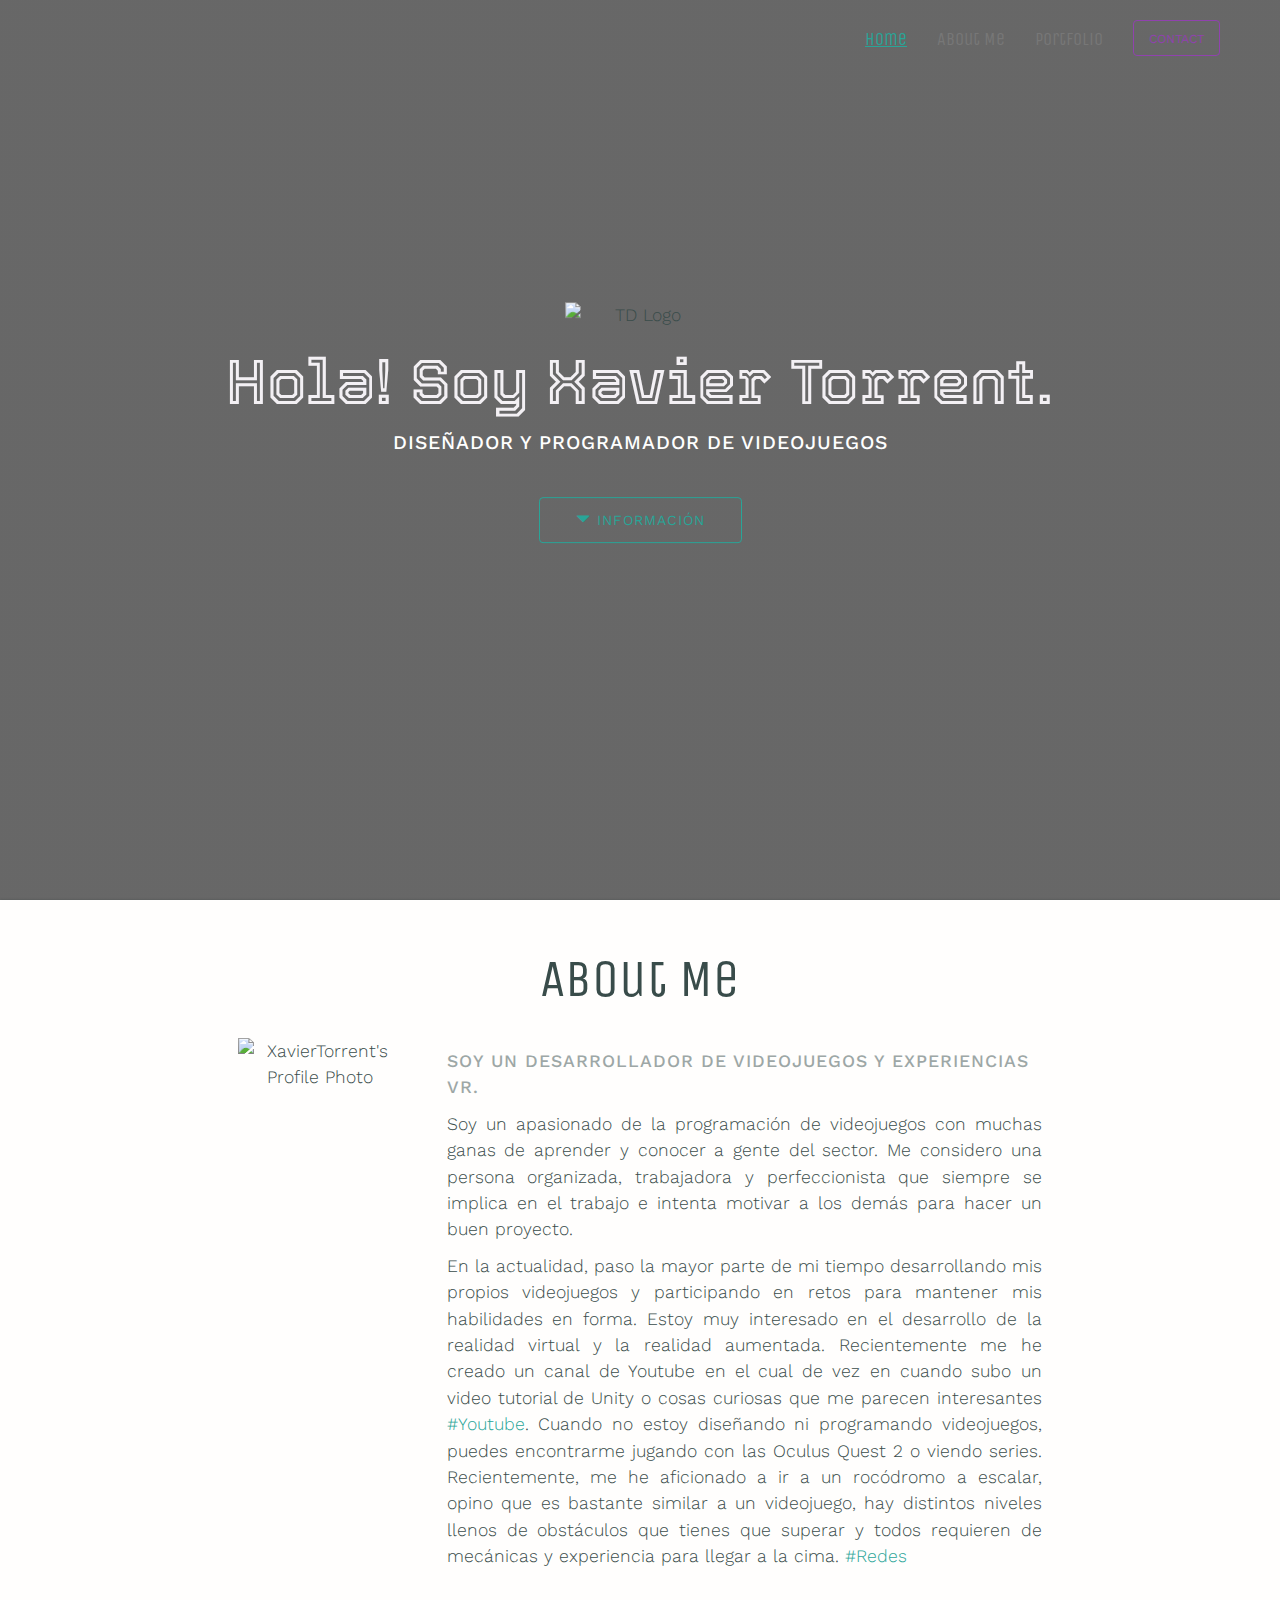
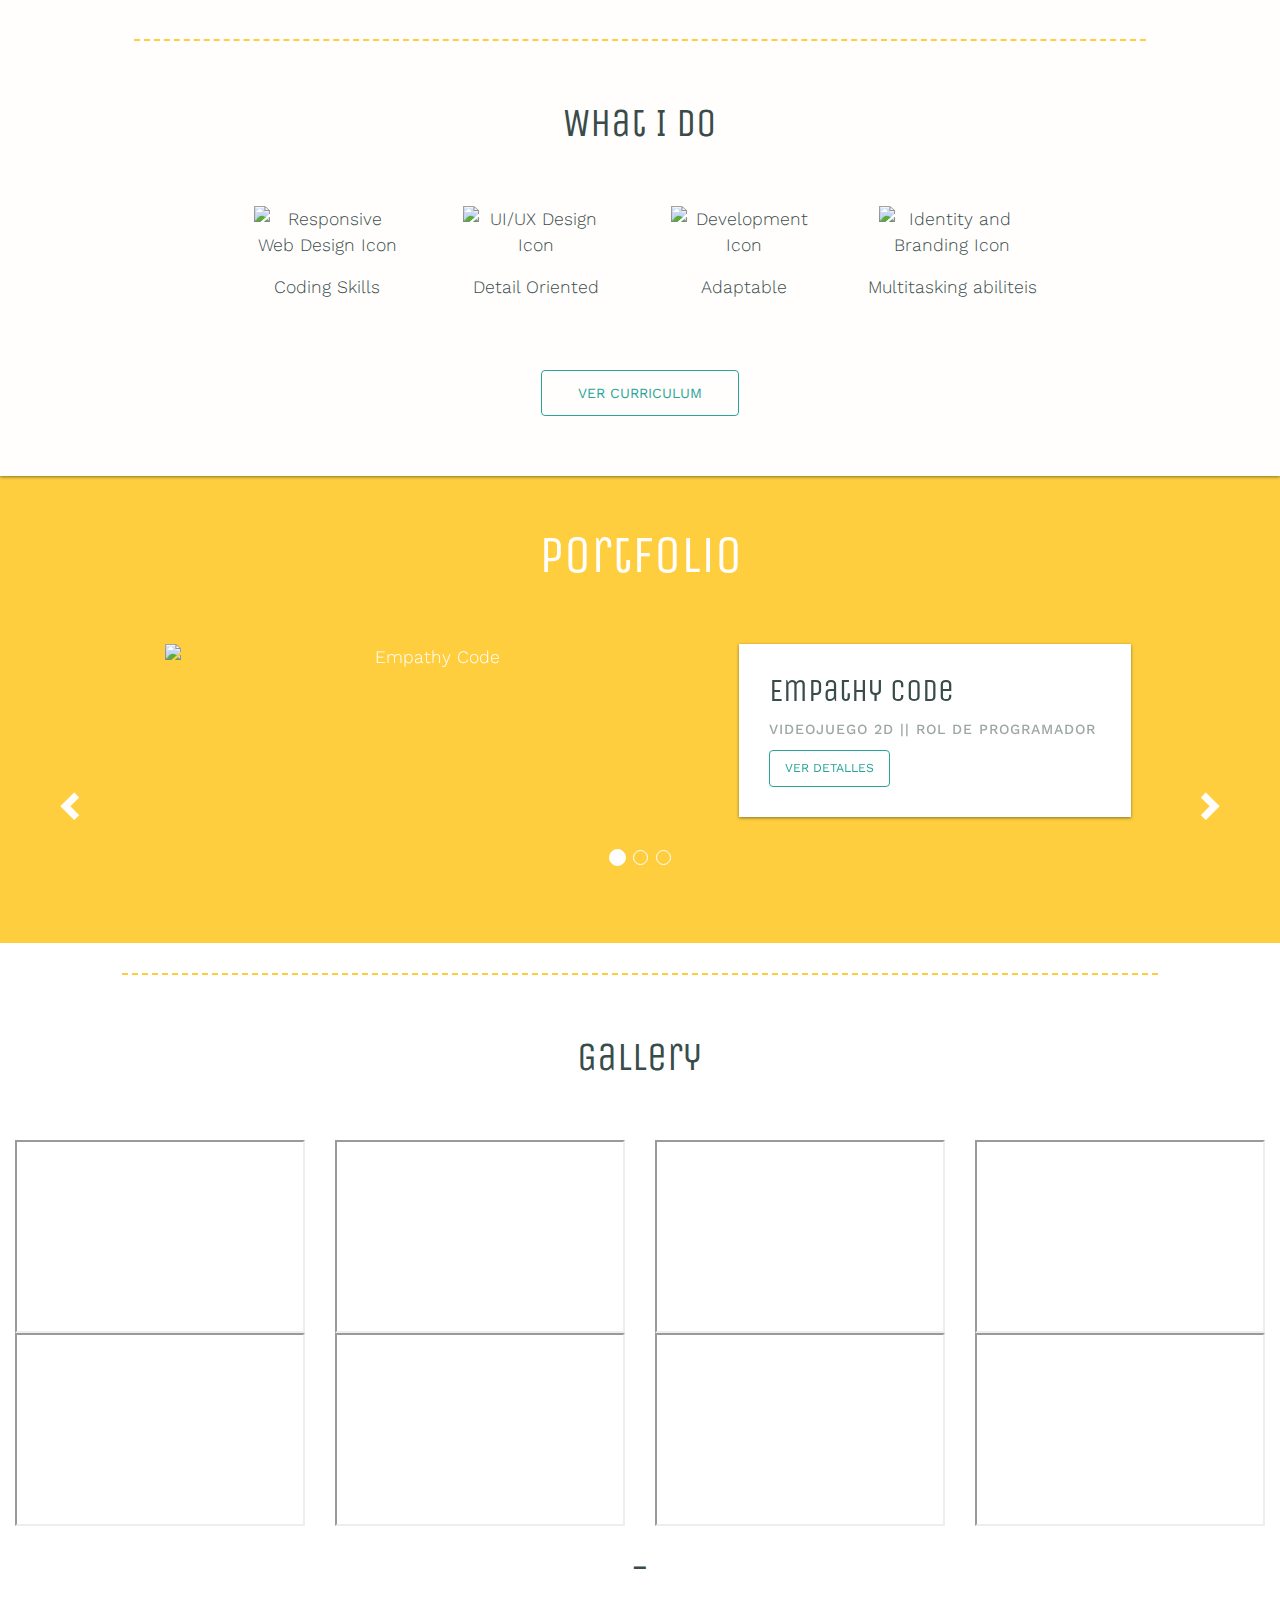
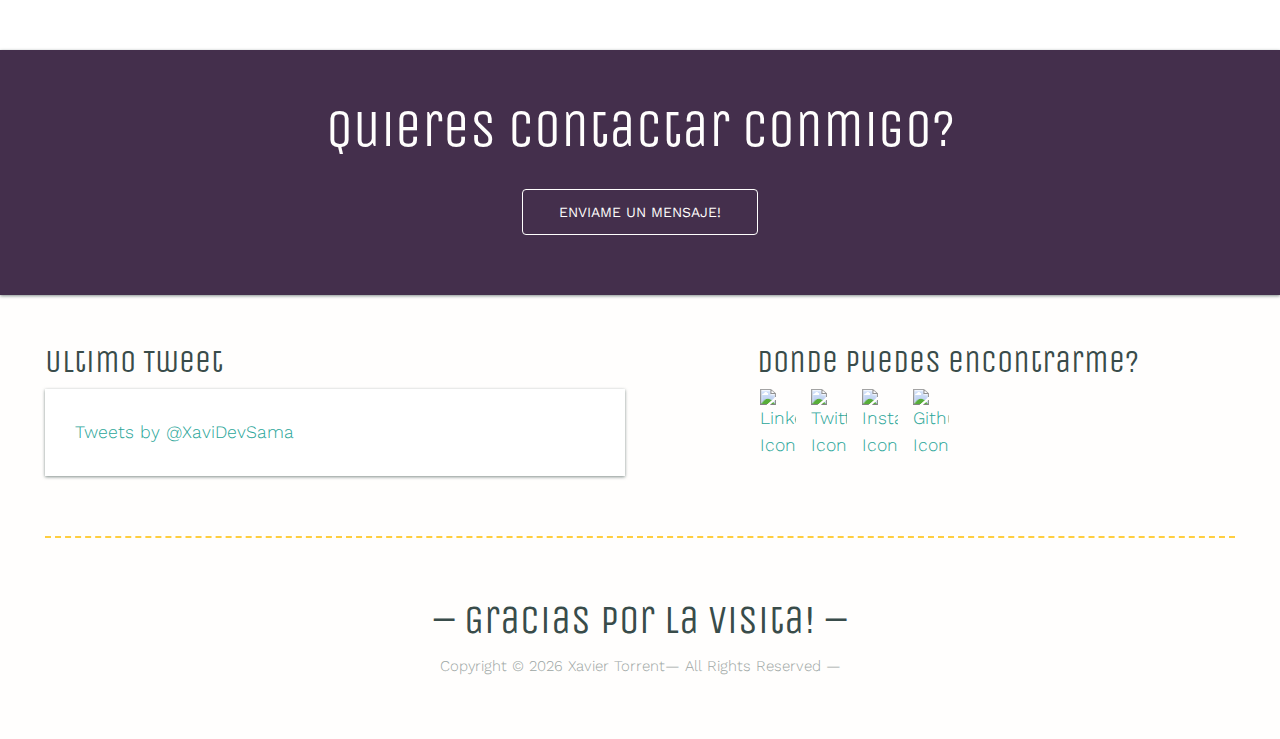
==== index.html @ c1d9208e "Update index.html" ====
<!DOCTYPE html>
<html lang="es" >
<head>
  <meta charset="UTF-8">
  <title>Xavier Torrent Porfolio</title>
  <title>Xavier Torrent | Deseñador de Videojuegos </title>
<meta charset="utf-8">
<meta name="viewport" content="width=device-width, initial-scale=1">
<link href="https://fonts.googleapis.com/css?family=Unica+One%7CWork+Sans:300,600" rel="stylesheet"><link rel="stylesheet" href="https://cdnjs.cloudflare.com/ajax/libs/normalize/5.0.0/normalize.min.css">
<link href="https://fonts.googleapis.com/css?family=Tourney%7CWork+Sans:300,600" rel="stylesheet"><link rel="stylesheet" href="https://cdnjs.cloudflare.com/ajax/libs/normalize/5.0.0/normalize.min.css">
<link rel='stylesheet' href='https://maxcdn.bootstrapcdn.com/bootstrap/3.3.7/css/bootstrap.min.css'><link rel="stylesheet" href="./style.css">
<!-- Google tag (gtag.js) -->
<script async src="https://www.googletagmanager.com/gtag/js?id=G-Z2FZ2XP6RJ"></script>
<script>
  window.dataLayer = window.dataLayer || [];
  function gtag(){dataLayer.push(arguments);}
  gtag('js', new Date());

  gtag('config', 'G-Z2FZ2XP6RJ');
</script>
	
</head>
<body>
<!-- partial:index.partial.html -->
<body data-spy="scroll" data-target="#main-nav" data-offset="60">
  <!-- Fixed Navbar -->
  <nav id="main-nav" class="navbar navbar-default ">
    <div class="container-fluid">
      <div class="navbar-header">
        <!-- Menu Toggle -->
        <button type="button" class="navbar-toggle collapsed" data-toggle="collapse" data-target="#menu" aria-expanded="false">
          <span class="sr-only">Toggle navigation</span>
          <span class="glyphicon glyphicon-menu-hamburger"></span>
        </button>
        <a class="navbar-brand scroll" href="#top"><img class="pull-left logo" src="https://raw.githubusercontent.com/XaviDevSama/archive/main/main/Me/cara3.JPG?raw=true" alt="Foto"><span>Xavier Torrent</span></a>
      </div>
      <!-- Collapsible Menu -->
      <div class="collapse navbar-collapse" id="menu">
        <ul class="nav navbar-nav navbar-right">
          <li class="active"><a class="scroll" href="#top">Home <span class="sr-only">(current)</span></a></li>
          <li><a class="scroll" href="#about">About Me</a></li>
          <li><a class="scroll" href="#portfolio">Portfolio</a></li>
          <li><button class="btn td-btn small outline pink" data-toggle="modal" data-target="#contactModal">Contact</button></li>
        </ul>
      </div><!-- /.navbar-collapse -->
    </div><!-- /.container-fluid -->
  </nav>
  <!-- Jumbotron -->
  <header id="top" class="jumbotron">
    <div class="container text-center">
      <div class="row">
        <div class="col-xs-6 col-xs-offset-3">
          <img class="img-responsive center-block logo" src="https://raw.githubusercontent.com/XaviDevSama/archive/main/main/Me/cara.JPG" alt="TD Logo">
        </div>
        <div class="col-xs-12">
          <h1 class="title">Hola! Soy Xavier Torrent.</h1>
          <h5>Diseñador y programador de videojuegos<h5>
          <a class="btn td-btn outline green scroll mt-30" href="#content" title="Más Información sobre mi"><span class="glyphicon glyphicon-triangle-bottom"></span> Información</a>
        </div>
      </div>
    </div>
  </header>
  <!-- Main Content Begins -->
  <div id="content" class="container-fluid text-center">
    <!-- About Me Section -->
    <section id="about" class="row bg-white bg-shadow">
      <div class="row">
        <div class="col-xs-12">
          <h1 class="mb-30">About Me</h1>
        </div>
      </div>
      <div class="row mb-30">
        <div class="col-xs-12 col-md-3 col-md-offset-1 col-lg-2 col-lg-offset-2">
          <img class="img-responsive center-block profile mb-30" src="https://raw.githubusercontent.com/XaviDevSama/archive/main/main/Me/london_me.jpg" alt="XavierTorrent's Profile Photo">
        </div>
        <div class="col-sm-8 col-sm-offset-2 col-md-7 col-md-offset-0 col-lg-6 text-left">
		  <h4>Soy un desarrollador de videojuegos y experiencias VR.</h4>
          <p align ="justify">Soy un apasionado de la programación de videojuegos con muchas ganas de aprender y conocer a gente del sector. Me considero una persona organizada, trabajadora y perfeccionista que siempre se implica en el trabajo e intenta motivar a los demás para hacer un buen proyecto. </p>
          <p align ="justify">En la actualidad, paso la mayor parte de mi tiempo desarrollando mis propios videojuegos y participando en retos para mantener mis habilidades en forma. Estoy muy interesado en el desarrollo de la realidad virtual y la realidad aumentada. Recientemente me he creado un canal de Youtube en el cual de vez en cuando subo un video tutorial de Unity o cosas curiosas que me parecen interesantes <a href="https://www.youtube.com/channel/UC3RsbT_n2AJKDtTgUHJdu0w" target="_blank">#Youtube</a>. Cuando no estoy diseñando ni programando videojuegos, puedes encontrarme jugando con las Oculus Quest 2 o viendo series. Recientemente, me he aficionado a ir a un rocódromo a escalar, opino que es bastante similar a un videojuego, hay distintos niveles llenos de obstáculos que tienes que superar y todos requieren de mecánicas y experiencia para llegar a la cima. <a class="scroll" href="#follow-me">#Redes</a></p>
        </div>
      </div>
      <div class="row">
        <div class="col-sm-10 col-sm-offset-1">
        <hr class="dashed">
          <h2 class="mb-60">What I Do</h2>
        </div>
        <div class="col-sm-3 col-lg-2 col-lg-offset-2">
          <img class="img-responsive center-block icon" src="https://raw.githubusercontent.com/XaviDevSama/archive/main/main/Icon/dev-icon2.png" alt="Responsive Web Design Icon">
          <p>Coding Skills</p>
        </div>
        <div class="col-sm-3 col-lg-2">
          <img class="img-responsive center-block icon" src="https://raw.githubusercontent.com/XaviDevSama/archive/main/main/Icon/ui-ux-icon2.png" alt="UI/UX Design Icon">
          <p>Detail Oriented</p>
        </div>
        <div class="col-sm-3 col-lg-2">
          <img class="img-responsive center-block icon" src="https://raw.githubusercontent.com/XaviDevSama/archive/main/main/Icon/rwd-icon2.png" alt="Development Icon">
          <p>Adaptable</p>
        </div>
        <div class="col-sm-3 col-lg-2 mb-30">
          <img class="img-responsive center-block icon" src="https://raw.githubusercontent.com/XaviDevSama/archive/main/main/Icon/star-icon2.png" alt="Identity and Branding Icon">
          <p>Multitasking abiliteis</p>
        </div>

      </div>
      <div class="row">
        <div class="col-xs-12">
          <button class="btn td-btn outline green mt-30" data-toggle="modal" data-target="#resumeModal">Ver Curriculum</button>
        </div>
      </div>
    </section>
	
    <!-- Portfolio Section -->
    <section id="portfolio" class="row bg-star-y">
      <div class="row">
        <div class="col-xs-12">
          <h1 class="mb-60">Portfolio</h1>
        </div>
      </div>
      <div class="row">
        <div id="projects" class="carousel slide col-xs-12" data-ride="carousel" data-interval="false">
          <div class="row">
            <!-- Carousel Prev Button -->
            <div class="col-xs-1">
              <a class="left carousel-control" href="#projects" role="button" data-slide="prev">
                <span class="glyphicon glyphicon-chevron-left" aria-hidden="true"></span>
                <span class="sr-only">Previous</span>
              </a>
            </div>
            <div class="col-xs-10">
              <div class="carousel-inner" role="listbox">
                <div class="item active">
                  <div class="col-sm-7">
                    <img class="img-responsive grow center-block mb-30" src="https://raw.githubusercontent.com/XaviDevSama/archive/main/main/Image/6.png?raw=true" alt="Empathy Code">
                  </div>
                  <div class="col-sm-5">
                    <div class="carousel-caption card">
                      <h3>Empathy Code</h3>
                      <h4>Videojuego 2D || Rol de Programador</h4>
                      <button class="btn td-btn small outline green" data-toggle="modal" data-target="#tributeModal">Ver Detalles</button>
                    </div>
                  </div>
                </div><!-- /.item -->
                <div class="item">
                  <div class="col-sm-7">
                    <img class="img-responsive grow center-block mb-30" src="https://github.com/XaviDevSama/archive/blob/main/main/Image/Shipgrave.gif?raw=true" alt="Shipgrave's Secret">
                  </div>
                  <div class="col-sm-5">
                    <div class="carousel-caption card">
                      <h3>Shipgrave's Secret</h3>
                      <h4>Videojuego 3D || Rol de Programador</h4>
                      <button class="btn td-btn small outline green" data-toggle="modal" data-target="#tmsModal">Ver Detalles</button>
                    </div>
                  </div>
                </div>
                <div class="item">
                  <div class="col-sm-7">
                    <img class="img-responsive grow center-block mb-30" src="https://raw.githubusercontent.com/XaviDevSama/archive/main/main/Image/Progress.png" alt="Progress">
                  </div>
                  <div class="col-sm-5">
                    <div class="carousel-caption card">
					  <h3><center>?<center></h3>
                      <h4><center>Rol de Programador<center></h4>
                    </div>
                  </div>
                </div><!-- /.item -->
              </div><!-- /.carousel-inner -->
            </div>
            <div class="col-xs-1">
              <!-- Carousel Next Button -->
              <a class="right carousel-control" href="#projects" role="button" data-slide="next">
                <span class="glyphicon glyphicon-chevron-right" aria-hidden="true"></span>
                <span class="sr-only">Next</span>
              </a>
            </div><!-- / Next Btn -->
            <div class="col-xs-12">
              <!-- Indicators -->
              <ol class="carousel-indicators mt-30">
                <li data-target="#projects" data-slide-to="0" class="active"></li>
                <li data-target="#projects" data-slide-to="1"></li>
                <li data-target="#projects" data-slide-to="2"></li>
              </ol>
            </div><!-- /.col -->
          </div><!-- /.row -->
        </div><!-- /#projects -->
      </div><!-- /.row -->
    </section>
	    <!-- Other Videos Section -->
	</section>
      <div class="row">
        <div class="col-sm-10 col-sm-offset-1">
        <hr class="dashed">
          <h2 class="mb-60">Gallery</h2>
        </div>
        <div class="col-sm-3">
			<div class="video-responsive">
				<iframe src="https://www.youtube.com/embed/5apQapimBno" frameborder="3" allowfullscreen></iframe>
			</div>
        </div>
        <div class="col-sm-3">
			<div class="video-responsive">
				<iframe src="https://www.youtube.com/embed/398ZOntGmww" frameborder="5" allowfullscreen></iframe>
			</div>
        </div>
        <div class="col-sm-3">
			<div class="video-responsive">
				<iframe src="https://www.youtube.com/embed/YsVoekFlbX8" frameborder="5" allowfullscreen></iframe>
			</div>
        </div>
        <div class="col-sm-3">
			<div class="video-responsive">
				<iframe src="https://www.youtube.com/embed/aR8hhRpiytk" frameborder="5" allowfullscreen></iframe>
			</div>
        </div>
	    <div class="col-sm-3">
			<div class="video-responsive">
				<iframe src="https://www.youtube.com/embed/_iPw2MIcxOY" frameborder="5" allowfullscreen></iframe>
			</div>
        </div>
        <div class="col-sm-3">
			<div class="video-responsive">
				<iframe src="https://www.youtube.com/embed/KQm1aaF3zg8"  frameborder="5" allowfullscreen></iframe>
			</div>
        </div>
        <div class="col-sm-3">
			<div class="video-responsive">
				<iframe src="https://www.youtube.com/embed/dmxEZ8abss0"  frameborder="5" allowfullscreen></iframe>
			</div>
        </div>
        <div class="col-sm-3">
			<div class="video-responsive">
				<iframe src="https://www.youtube.com/embed/giI_5pMm39Y" frameborder="5" allowfullscreen></iframe>
			</div>
        </div>
	</div>
		
		 <div class="row">
	            <h2 class="mb-60"> - </h2>
	   </div>

	  
	</section>
    <!-- Contact Me Section -->
    <section class="row bg-pink bg-shadow">
      <div class="col-xs-12">
        <h1 class="mb-30">Quieres contactar conmigo?</h1>
        <button class="btn btn-default td-btn outline white" data-toggle="modal" data-target="#contactModal">Enviame un mensaje!</button>
      </div>
    </section>
    <!-- Footer -->
    <footer class="row text-left bg-honeycomb">
      <div class="col-xs-12 col-sm-6">
        <h3>Ultimo Tweet</h3>
        <div class="card mb-30">
          <a class="twitter-timeline"  href="https://twitter.com/XaviDevSama/" data-widget-id="329035628920573952" data-chrome="noheader nofooter noborders transparent" data-tweet-limit="1" data-width="100%">Tweets by @XaviDevSama</a>
          <script>!function(d,s,id){var js,fjs=d.getElementsByTagName(s)[0],p=/^http:/.test(d.location)?'http':'https';if(!d.getElementById(id)){js=d.createElement(s);js.id=id;js.src=p+"://platform.twitter.com/widgets.js";fjs.parentNode.insertBefore(js,fjs);}}(document,"script","twitter-wjs");</script>
        </div>
      </div>
      <div id="follow-me" class="col-xs-12 col-sm-5 col-sm-offset-1 mb-30">
        <h3>Donde puedes encontrarme?</h3>
        <a class="social" href="https://www.linkedin.com/in/xavier-torrent-657b38251/" target="_blank" title="LinkedIn">
          <img src="https://github.com/XaviDevSama/archive/blob/main/main/Icon/LinkedIn-black.png?raw=true" alt="LinkedIn Icon">
        </a>
        <a class="social" href="https://twitter.com/XaviDevSama/" target="_blank" title="Twitter">
          <img src="https://github.com/XaviDevSama/archive/blob/main/main/Icon/Twitter-black.png?raw=true" alt="Twitter Icon">
        </a>
        <a class="social" href="https://www.instagram.com/XaviDevSama/" target="_blank" title="Instagram">
          <img src="https://github.com/XaviDevSama/archive/blob/main/main/Icon/Instagram-black.png?raw=true" alt="Instagram Icon">
        </a>
        <a class="social" href="https://github.com/XaviDevSama/" target="_blank" title="Github">
          <img src="https://github.com/XaviDevSama/archive/blob/main/main/Icon/Github-black.png?raw=true" alt="Github Icon">
        </a>
      </div>
      <div class="col-xs-12 text-center">
        <hr class="dashed">
        <h2>&ndash; Gracias por la visita! &ndash;</h2>
        <small class="gray">Copyright &copy; <script type="text/javascript">document.write(new Date().getFullYear());</script> Xavier Torrent&mdash; All Rights Reserved &mdash;</span></small>
      </div>
    </footer>
  </div>

  <!-- Resume Modal -->
  <div class="modal fade" id="resumeModal" tabindex="-1" role="dialog" aria-labelledby="resumeTitle">
    <div class="modal-dialog wide" role="document">
      <div class="modal-content">
        <div class="modal-header">
          <button type="button" class="close" data-dismiss="modal" aria-label="Close"><span aria-hidden="true">&times;</span></button>
          <h3 class="modal-title text-center" id="resumeTitle">Resumen</h3>
        </div><!-- /.modal-header -->
        <div class="modal-body">
            <div class="col-md-6 col-lg-5 col-lg-offset-1">
				<div class="col-xs-12">
                  <center><h2>Educación</h2>  <center>
              </div>
              <div class="row mb-15">
                <div class="col-sm-3 col-md-4">
                  <p class="year">2018 - 2022</p>
                </div>
                <div class="col-sm-9 col-md-8">
                  <p class="mb-0"><strong>4rt curs UPF Disseny i Producció de Videojocs</strong></p>
                  <p>Tecnocampus - Mataró</p>
                </div>
              </div>
              <div class="row">
                <div class="col-sm-3 col-md-4">
                  <p class="year">2016 - 2018</p>
                </div>
                <div class="col-sm-9 col-md-8">
                  <p class="mb-0"><strong>Grau superior en Animacions 3D, jocs i entorns interactius</strong></p>
                  <p>Obicex - Barcelona</p>
			<p><strong>Idiomas:</strong> Català (Nativo), Español (Nativo), Inglés (Intermedio)</p>
                </div>
              </div>
            </div>
            <div class="col-md-6 col-lg-5 col-lg-offset-1">
                <div class="col-xs-12">
                  <h2>Skills</h2>
                </div>
              <div class="row">
                <ul>
                  <li><strong>Engine</strong> Unity (C#), Unreal</li>
                  <li><strong>Adobe CC:</strong> Illustrator, Premiere, Photoshop</li>
		  <li><strong>Web:</strong> HTML, CSS, JavaScript (básico)</li>
		  <li><strong>DB:</strong> SQL, PlayFab</li>
                  <li><strong>Other:</strong> Positivo, Adaptable, Optimista</li>
                </ul>
              <div class="row">
					</div>
              </div>
            </div>

		  <div class="row text-center">
		  </div>
          <div class="row text-center">
		                  <div class="col-xs-12">
                  <h2>Lenguajes</h2>
                </div>
		  						<center><ul id="skills">
							<li>
								C#
								<div class="bar-container">
									<span class="bar" data-bar='{ "color": "#19f", "delay": 500  }'>
										<span class="pct">85%</span>
									</span>
								</div>
							</li>	
							<li>
								SQL
								<div class="bar-container">
									<span class="bar" data-bar='{ "color": "#ae8a33", "delay": 600 }'>
										<span class="pct">35%</span>
									</span>
								</div>
							</li>							
							<li>
								HTML
								<div class="bar-container">
									<span class="bar" data-bar='{ "color": "#ff00bb", "delay": 700  }'>
										<span class="pct">30%</span>
									</span>
								</div>
							</li>
							<li>
								CSS
								<div class="bar-container">
									<span class="bar" data-bar='{ "color": "#27ae60", "delay": 800 }'>
										<span class="pct">30%</span>
									</span>
								</div>
							</li>
							<li>
								JavaScript
								<div class="bar-container">
									<span class="bar" data-bar='{ "color": "#9b59b6", "delay": 900 }'>
										<span class="pct">15%</span>
									</span>
								</div>
							</li>
							<li>
								LUA
								<div class="bar-container">
									<span class="bar" data-bar='{ "color": "#f5973d", "delay": 1000 }'>
										<span class="pct">15%</span>
									</span>
								</div>
							</li>
							<li>
								C++
								<div class="bar-container">
									<span class="bar" data-bar='{ "color": "#eb3434", "delay": 1100 }'>
										<span class="pct">10%</span>
									</span>
								</div>
							</li>
						</ul><center>
						</div>
						          <div class="row text-center">
		                  <div class="col-xs-12">
                  <h2>Software</h2>
                </div>
		  						<center><ul id="skills">
							<li>
								Unity
								<div class="bar-container">
									<span class="bar" data-bar='{ "color": "#19f", "delay": 1200  }'>
										<span class="pct">90%</span>
									</span>
								</div>
							</li>	
							<li>
								3DMax
								<div class="bar-container">
									<span class="bar" data-bar='{ "color": "#ae8a33", "delay": 1300 }'>
										<span class="pct">60%</span>
									</span>
								</div>
							</li>
							<li>
								MudBox
								<div class="bar-container">
									<span class="bar" data-bar='{ "color": "#ff00bb", "delay": 1400  }'>
										<span class="pct">55%</span>
									</span>
								</div>
							</li>							
							<li>
								Substance Painter
								<div class="bar-container">
									<span class="bar" data-bar='{ "color": "#27ae60", "delay": 1400  }'>
										<span class="pct">45%</span>
									</span>
								</div>
							</li>
							<li>
								3DCoat
								<div class="bar-container">
									<span class="bar" data-bar='{ "color": "#e62e1b", "delay": 1500 }'>
										<span class="pct">30%</span>
									</span>
								</div>
							</li>
							<li>
								Blender
								<div class="bar-container">
									<span class="bar" data-bar='{ "color": "#9b59b6", "delay": 1600 }'>
										<span class="pct">30%</span>
									</span>
								</div>
							</li>
							<li>
								Unreal
								<div class="bar-container">
									<span class="bar" data-bar='{ "color": "#000000", "delay": 1700 }'>
										<span class="pct">30%</span>
									</span>
								</div>
							</li>
							<li>
								Ilustrator
								<div class="bar-container">
									<span class="bar" data-bar='{ "color": "#f5973d", "delay": 1900 }'>
										<span class="pct">20%</span>
									</span>
								</div>
							</li>
							<li>
								Photoshop
								<div class="bar-container">
									<span class="bar" data-bar='{ "color": "#ffce58", "delay": 2000 }'>
										<span class="pct">15%</span>
									</span>
								</div>
							</li>
						</ul><center>
						</div>
           <center> <a class="btn td-btn outline green mb-30" href="https://github.com/XaviDevSama/archive/blob/main/main/CV/CV%20Xavier%20Torrent.pdf?raw=true" target="_blank" download><span class="glyphicon glyphicon-download-alt"></span> Download CV</a><center>
		   
            <center><a class="btn td-btn outline green iconBtn mb-30" href="https://www.linkedin.com/in/xavier-torrent-657b38251/" target="_blank"><span class="glyphicon glyphicon-user"></span> Ver Perfil de LinkedIn</a><center>
          </div>
          <div class="modal-footer center">
            <button type="button" class="btn td-btn outline small" data-dismiss="modal">Cerrar</button>
          </div><!-- /.modal-footer -->
        </div><!-- /.modal-body -->
      </div><!-- /.modal-content -->
    </div><!-- /.modal-dialog -->
  </div><!-- /.modal -->

  <!-- EmpatyCode -->
  <div class="modal fade" id="tributeModal" tabindex="-1" role="dialog" aria-labelledby="tributeTitle">
    <div class="modal-dialog wide" role="document">
      <div class="modal-content">
        <div class="modal-header">
          <button type="button" class="close" data-dismiss="modal" aria-label="Close"><span aria-hidden="true">&times;</span></button>
          <h3 class="modal-title text-center" id="tributeTitle">Detalles Proyecto </h3>
        </div><!-- /.modal-header -->
        <div class="modal-body">
          <div class="row">
            <div class="col-xs-12 bg-star-g">
			  		  <div class="video-responsive">
				<iframe src="https://www.youtube.com/embed/5apQapimBno" frameborder="0" allowfullscreen></iframe>
		  </div>
            </div>
          </div>
          <div class="row">
            <div class="col-sm-12 text-center">
              <h2>Empathy Code</h2>
              <h4>VIDEOJUEGO 2D || Rol de Programador</h4>
            </div>
          </div>
          <div class="row">
            <div class="col-sm-10 col-sm-offset-1 col-lg-6 col-lg-offset-0">
              <p align ="justify">Juego de plataformas 2D con elementos rítmicos y puzzles físicos.<p>
			    <p align ="justify">Empathy Code empieza con la aventura de Sydan, este personaje está en busca de tesoros por el desierto y encuentra un pergamino que estaba buscando desde hace muchos años. En este sale un mapa de una pirámide y en el centro sale un ankh misteriosa que según la descripción del mapa otorga poderes. Sydan sin pensarlo se dirige a la pirámide...<p>
            </div>
            <div class="col-sm-10 col-sm-offset-1 col-lg-6 col-lg-offset-0 md-center">
              <p><strong>Technologies Used:</strong></p>
              <p class="mb-30">
                <span class="label tag">Unity Engine</span>
                <span class="label tag">Visual Studio</span>
                <span class="label tag">C#</span>
				<span class="label tag">Photoshop</span>
              </p>
              <a class="btn td-btn outline green mb-30" href="https://lrikuz.itch.io/EmpathyCode" target="_blank" title="Link to Empathy Code"><span class="glyphicon glyphicon-link"></span> Ver Itch.io</a>
            </div>
          </div><!-- /.row -->
          <div class="modal-footer center">
            <button type="button" class="btn td-btn outline small" data-dismiss="modal">Close Project</button>
          </div><!-- /.modal-footer -->
        </div><!-- /.modal-body -->
      </div><!-- /.modal-content -->
    </div><!-- /.modal-dialog -->
  </div><!-- /.modal -->

  <!-- Too Much Sauce Project Modal -->
  <div class="modal fade" id="tmsModal" tabindex="-1" role="dialog" aria-labelledby="tmsTitle">
    <div class="modal-dialog wide" role="document">
      <div class="modal-content">
        <div class="modal-header">
          <button type="button" class="close" data-dismiss="modal" aria-label="Close"><span aria-hidden="true">&times;</span></button>
          <h3 class="modal-title text-center" id="tmsTitle">Project Details</h3>
        </div><!-- /.modal-header -->
        <div class="modal-body">
		  <div class="video-responsive">
				<iframe src="https://www.youtube.com/embed/398ZOntGmww" frameborder="0" allowfullscreen></iframe>
		  </div>
          <div class="row">
            <div class="col-sm-12 text-center">
              <h2>Shipgrave's Secret</h2>
              <h4>Videojuego 3D || Rol de Programador</h4>
            </div>
          </div>
          <div class="row">
            <div class="col-sm-10 col-sm-offset-1 col-lg-6 col-lg-offset-0">
			<p>Videojuego 3D FPS de sigilo<p>
              <p align = "justify">Valjas es un cazador que se gana la vida robando a los delincuentes buscados por la capital y reclamando sus recompensas. Un día lluvioso por la noche escuchó algunos rumores sobre un valioso cofre escondido en una cueva y custodiado por gente extraña. El siguiente día, decidió explorar la cueva y ver qué se escondía en el cofre. Valjas encontró una extraña daga que era capaz de hablar y entonces la daga le dijo que matara a los enemigos a cambio de poder.<p> 
			  <p align = "justify">Acompaña a Valjas en esta aventura y mira qué pasa con él y la daga demoníaca.</p>
            </div>
            <div class="col-sm-10 col-sm-offset-1 col-lg-6 col-lg-offset-0 md-center">
              <p><strong>Technologies Used:</strong></p>
              <p class="mb-30">
                <span class="label tag">Unity Engine</span>
                <span class="label tag">Visual Studio</span>
                <span class="label tag">C#</span>
				<span class="label tag">Photoshop</span>
				<span class="label tag">3D Max</span>
                <span class="label tag">Blender</span>
                <span class="label tag">Substance Painter</span>
              </p>
              <a class="btn td-btn outline green mb-30" href="https://joel-gallarte.itch.io/shipgraves-secret" target="_blank" title="Link to Shipgrave's Secret"><span class="glyphicon glyphicon-link"></span> Ver Itch.io</a>
            </div>
          </div><!-- /.row -->
          <div class="modal-footer center">
            <button type="button" class="btn td-btn outline small" data-dismiss="modal">Close Project</button>
          </div><!-- /.modal-footer -->
        </div><!-- /.modal-body -->
      </div><!-- /.modal-content -->
    </div><!-- /.modal-dialog -->
  </div><!-- /.modal -->

  <!-- Ryan Bechtel Project Modal -->
  <div class="modal fade" id="rbModal" tabindex="-1" role="dialog" aria-labelledby="rbTitle">
    <div class="modal-dialog wide" role="document">
      <div class="modal-content">
        <div class="modal-header">
          <button type="button" class="close" data-dismiss="modal" aria-label="Close"><span aria-hidden="true">&times;</span></button>
          <h3 class="modal-title text-center" id="rbTitle">Project Details</h3>
        </div><!-- /.modal-header -->
        <div class="modal-body">
          <div class="row">
            <div class="col-xs-12 bg-star-g">
              <img class="img-responsive center-block hero" src="https://raw.githubusercontent.com/XaviDevSama/archive/main/main/Image/Progress.png" alt="Mantenimiento">
            </div>
          </div>
          <div class="row">
            <div class="col-sm-12 text-center">
              <h2>Loading</h2>
              <h4>Loading</h4>
            </div>
          </div>
          <div class="row">
            <div class="col-sm-10 col-sm-offset-1 col-lg-6 col-lg-offset-0">
            </div>
            <div class="col-sm-10 col-sm-offset-1 col-lg-6 col-lg-offset-0 md-center">
              <p><strong>Technologies Using:</strong></p>
              <p class="mb-30">
                <span class="label tag">Unity Engine</span>
                <span class="label tag">Visual Studio</span>
                <span class="label tag">C#</span>
				<span class="label tag">Photoshop</span>
              </p>            
			  </div>
          </div><!-- /.row -->
          <div class="modal-footer center">
            <button type="button" class="btn td-btn outline small" data-dismiss="modal">Close Project</button>
          </div><!-- /.modal-footer -->
        </div><!-- /.modal-body -->
      </div><!-- /.modal-content -->
    </div><!-- /.modal-dialog -->
  </div><!-- /.modal -->

  <!-- Contact Modal -->
  <div class="modal fade" id="contactModal" tabindex="-1" role="dialog" aria-labelledby="contactTitle">
    <div class="modal-dialog" role="document">
      <div class="modal-content bg-pink">
        <div class="modal-header">
          <button type="button" class="close" data-dismiss="modal" aria-label="Close"><span aria-hidden="true">&times;</span></button>
          <h3 class="modal-title" id="contactTitle">Contactame</h3>
        </div><!-- /.modal-header -->
        <div class="modal-body">
		  <form target="_blank" action="https://formsubmit.co/xavidevrvirtual@gmail.com" method="POST">
            <div class="form-group">
              <label class="sr-only" for="name">Nombre</label>
               <input type="text" name="name" class="form-control" placeholder="Nombre" required>
            </div>
            <div class="form-group">
              <label class="sr-only" for="email">Email</label>
                     <input type="email" name="email" class="form-control" placeholder="Correo" required>
            </div>
			<div class="form-group">
				<textarea placeholder="Mensaje..." class="form-control" name="message" rows="10" required></textarea>
			</div>
			<button type="submit" class="btn td-btn outline small white"">Enviar</button>
			<button type="button" class="btn td-btn outline small white" data-dismiss="modal">Cancelar</button>
		</form>
		</div>
          <div class="modal-footer">
          </div><!-- /.modal-footer -->
        </div><!-- /.modal-body -->
      </div><!-- /.modal-content -->
    </div><!-- /.modal-dialog -->
  </div><!-- /.modal -->
</body>
<!-- partial -->
  <script src='https://ajax.googleapis.com/ajax/libs/jquery/3.1.1/jquery.min.js'></script>
<script src='https://maxcdn.bootstrapcdn.com/bootstrap/3.3.7/js/bootstrap.min.js'></script><script  src="./script.js"></script>

</body>
</html>
---- style.css ----
/* =====================
  General Styles
===================== */
html { font-size: 110%; }
html, body {
  height: 100%; /* Fullscreen BG */
  width: 100%;
}
body {
  color: #394c4a;
  font-family: 'Work Sans', helvetica, sans-serif;
  font-size: 1rem;
  font-weight: 300;
  line-height: 1.5;
}
h1 {
font-family: 'Unica One', cursive;
  font-size: 3rem;
}
h2 {
  font-family: 'Unica One', cursive;
  font-size: 2.3rem;
}
h3 {
  font-family: 'Unica One', cursive;
  font-size: 1.8rem;
}
h4 {
  color: #9da7a6;
  font-size: 1.0rem;
  letter-spacing: 1px;
  line-height: 1.5;
  text-transform: uppercase;
}
h5 {
  color: #ffffff;
  font-size: 1.1rem;
  letter-spacing: 1px;
  line-height: 1.5;
  text-transform: uppercase;
}

small {
  line-height: 1;
}
a {
  color: #29a598;
  transition: background-color 0.2s ease-in-out,
              color 0.2s ease-in-out;
}
a:focus,
a:hover {
  background-color: #29a598;
  color: #fffefd;
}
hr {
  border-color: #cdd1cf;
  margin: 30px 0 60px;
}

/* =====================
  Navbar Styles
===================== */
.video-responsive {
	height: 0;
	overflow: hidden;
	padding-bottom: 56.25%;
	padding-top: 30px;
	position: relative;

	}
.video-responsive iframe, .video-responsive object, .video-responsive embed {
	height: 100%;
	left: 0;
	position: absolute;
	top: 0;
	width: 100%;
	}
.navbar-default {
  background-color: transparent;
  border: none;
  height: 80px;
  left: 0;
  margin-bottom: 0;
  padding: 0 30px;
  position: absolute;
  right: 0;
  top: 0;
  z-index: 1000;
}
.navbar-header {
  height: 80px;
}
.navbar-nav {
  margin-bottom: 0;
  margin-top: 0;
}
.navbar-brand,
.navbar-nav > li > a {
  font-family: 'Unica One', cursive;
  padding-bottom: 0;
  padding-top: 0;
}
.navbar-brand {
  font-size: 1.5rem;
  height: 60px;
  line-height: 60px;
  margin-top: 10px;
  opacity: 0;
  overflow: hidden;
  text-transform: uppercase;
  transition: opacity 0.5s ease-in-out;
}
.navbar-brand .logo {
  margin-right: 15px;
  margin-top: -12px;
  max-height: 90px;
}
.navbar-brand span {
  color: #29a598;
}
.navbar-nav > li > a,
.navbar-nav > li > button {
  color: #6b7a78;
  height: 36px;
  line-height: 36px;
  margin-top: 22px;
}
.navbar-default .navbar-nav > .active > a {
  background-color: transparent;
  color: #29a598;
  text-decoration: underline;
}
.navbar-default .navbar-nav > li > a:focus,
.navbar-default .navbar-nav > li > a:hover,
.navbar-default .navbar-nav > .active > a:focus,
.navbar-default .navbar-nav > .active > a:hover {
  background-color: transparent;
  color: #208479;
  text-decoration: underline;
}
/* Fixed Menu */
.menu-fixed {
  background-color: #fffefd;
  background-color: rgba(255,254,253,0.97);
  border-radius: 0;
  box-shadow: 0 3px 9px rgba(8,33,30,0.15);
  height: 60px;
  padding-top: 0;
  position: fixed;
  transition: background-color 0.5s ease-in-out,
              box-shadow 0.5s ease-in-out;
}
.menu-fixed .navbar-header {
  height: 60px;
}
.menu-fixed .navbar-toggle,
.menu-fixed .navbar-nav > li > a {
  margin-top: 13px;
}
.menu-fixed .navbar-brand {
  display: block;
  margin-top: 0;
  opacity: 1;
}

/* =====================
  Jumbotron Styles
===================== */
.jumbotron {
  background: linear-gradient(rgba(2,2,2,0.6), rgba(2,2,2,0.6)), url("https://raw.githubusercontent.com/XaviDevSama/archive/main/main/Image/wall.JPG?raw=true") center center fixed;
  background-size: cover;
  height: 100%;
  margin: 0;
  min-height: 510px;
  position: relative;
  width: 100%;
}
.jumbotron .container {
  position: relative;
  top: 50%;
  -webkit-transform: translateY(-50%);
  -ms-transform: translateY(-50%);
  transform: translateY(-50%);
}
.jumbotron .row {
  padding-bottom: 45px;
}
.jumbotron .logo {
  max-width: 150px;
  width: 80%;
}
.jumbotron .title {
  font-family: 'Tourney', cursive;
  color: #F3F0F4;
}
.jumbotron p {
  margin: 0;
}

/* =====================
  Containers
===================== */
section.row,
footer.row {
  padding: 30px 30px 60px;
}
/*** Modal ***/
.modal-dialog.wide {
  width: 90%;
}
.modal-dialog.wide .row {
  margin: 0 0 30px;
}
.modal-dialog.wide .row .row {
  margin-left: -15px;
  margin-right: -15px;
}
.modal-header {
  border: none;
  padding: 30px 30px 0;
}
.modal-header .close {
  font-size: 2rem;
}
.modal-content {
  background-color: #fffefd;
  border: none;
  box-shadow: 0 3px 6px rgba(8,33,30,0.2);
}
.modal-body {
  padding: 30px;
}
.modal-body li {
  margin-bottom: 9px;
}
.modal-footer {
  padding: 30px 0 15px;
}
/* Fade Up Animation */
.modal.fade .modal-dialog {
  -webkit-transform: translate3d(0, 100vh, 0);
  -ms-transform: translate3d(0, 100vh, 0);
  transform: translate3d(0, 100vh, 0);
}
.modal.in .modal-dialog {
  -webkit-transform: translate3d(0, 0, 0);
  -ms-transform: translate3d(0, 0, 0);
  transform: translate3d(0, 0, 0);
}
.modal-backdrop {
  background-color: #fffefd;
  z-index: 1025;
}
.modal-backdrop.in {
    opacity: 0.9;
}

/* =====================
  Buttons
===================== */
.td-btn {
  padding: 12px 36px;
  text-transform: uppercase;
  transition: background-color 0.2s ease-in-out;
}
.td-btn + .td-btn {
  margin-left: 6px;
}
.td-btn.small {
  font-family: 'Work Sans', helvetica, sans-serif;
  font-size: 0.7rem;
  padding: 9px 15px 8px;
}
.outline {
  background-color: transparent;
  border: 1px solid #9da6a4;
  color: #9da6a4;
}
.outline:focus,
.outline:hover {
  background-color: #9da6a4;;
  color: #fffefd;
}
.outline.green {
  border-color: #29a598;
  color: #29a598;
}
.outline.green:focus,
.outline.green:hover {
  background-color: #29a598;
  color: #fffefd;
}
.outline.white {
  border-color: #fffefd;
  color: #fffefd;
}
.outline.white:focus,
.outline.white:hover {
  background-color: #fffefd;
  color: #4c395a;
}
/* Navbar Contact Button */
.navbar-nav .outline.pink {
  border-color: #9042AE;
  color: #9042AE;
  margin: 20px 15px 0;
  padding-top: 0;
}
.navbar-nav .outline.pink:focus,
.navbar-nav .outline.pink:hover {
  background-color: #9042AE;
  color: #fffefd;
  text-decoration: none;
}
.menu-fixed .outline.pink {
  margin-top: 11px;
}
/* Codepen and Github SVG Buttons */
.iconBtn > img {
  margin-right: 6px;
  margin-top: -3px;
  width: 18px;
}
.iconBtn:focus > img,
.iconBtn:hover > img {
  -webkit-filter: brightness(10);
  filter: brightness(10);
}

/* Social Icons */
.social {
  display: inline-block;
  transition: box-shadow 0.2s ease-in-out,
              transform 0.2s ease-in-out;
  height: 36px;
  margin-left: 3px;
  width: 36px;
}
.social:focus,
.social:hover {
  background-color: transparent;
}
.social + .social {
  margin-left: 9px;
}
.social img {
  max-width: 100%;
}

/* =====================
  Icons and Images
===================== */
.icon {
  max-height: 90px;
  padding: 0 16px;
  cursor: pointer;
  transition: all 0.3s ease-in-out;
}
.grow {
  padding: 0 16px;
  cursor: pointer;
  transition: all 0.4s ease-in-out;
}
.grow:hover{
  transform: scale(1.1);
}

.icon:hover{
  transform: scale(1.1);
}
.icon + p { 
  margin-top: 15px;
}
/* Profile Pic */
.profile {
  max-width: 180px;
  padding: 0 15px 0 0;
}
/* Glyphicons */
.glyphicon-heart {
  color: #442f4c;
}

/* =====================
  Resume Modal
===================== */
#resumeModal h4 {
  margin-top: 0;
}
.year {
  text-align: center;
}

/* =====================
  Portfolio Projects
===================== */
#projects .carousel-control {
  background: none;
  color: #fffefd;
  font-size: 2rem;
  margin-top: 150%;
  opacity: 1;
  width: 100%;
  transition: all 0.2s ease-in-out;
  text-shadow: none;
}
#projects .carousel-control:focus,
#projects .carousel-control:hover {
  color: #29a598;
  -webkit-transform: scale(1.1);
  -ms-transform: scale(1.1);
  transform: scale(1.1);
}
#projects .carousel-inner {
  overflow: inherit;
}
#projects .carousel-inner img {
  width: 100%;
}
#projects .carousel-caption {
  bottom: inherit;
  left: inherit;
  position: relative;
  right: inherit;
  text-align: left;
  text-shadow: none;
}
.card {
  background-color: #fff;
  box-shadow: 0 1px 3px rgba(8,33,30,0.5);
  color: #394c4a;
  padding: 30px;
}
.card h3 {
  margin-top: 0;
}
.card h4 {
  font-size: 0.8rem;
}
#portfolio .carousel-indicators {
  bottom: 0;
  position: relative;
}
#portfolio .carousel-indicators li {
  border-radius: 20px;
  height: 15px;
  width: 15px;
}
#portfolio .carousel-indicators li.active {
  height: 17px;
  width: 17px;
}
/*** Project Modals ***/
.hero {
  margin: 30px auto;
  max-width: 900px;
  width: 100%;
}
.label.tag {
    background-color: #ffce3f;
    border-radius: 0;
    font-weight: normal;
}
/* To override button alignment in modals */
.center {
  text-align: center;
}

/* =====================
  Other Styles
===================== */
.mb-0 {
  margin-bottom: 0;
}
.mb-15 {
  margin-bottom: 15px!important;
}
.mb-30 {
  margin-bottom: 30px;
}
.mb-60 {
  margin-bottom: 60px;
}
.mt-30 {
  margin-top: 30px;
}
.bg-shadow {
  box-shadow: 0 1px 3px rgba(8,33,30,0.5);
}
.bg-white {
  background-color: #fffefd;
  position: relative;
}
.bg-pink {
  background-color: #442f4c;
  color: #fffefd;
  position: relative;
}
.bg-star-y {
  background: #ffce3f url(https://raw.githubusercontent.com/XaviDevSama/archive/main/main/Image/background.JPG) fixed;
  background-size: 250px;
  color: #fffefd;
}
.bg-star-g {
/*No background*/
}
.bg-honeycomb {
  background: #fffefd url(https://raw.githubusercontent.com/XaviDevSama/archive/main/main/Icon/back.png) fixed;
  background-size: 32px;
}
.gray {
  color: #9da6a4;
}
.dashed {
  border-top: 2px dashed #ffce3f;
}
/*** Contact Form ***/
.checkbox {
  display: none;
}

/* =====================
  Media Queries
===================== */
@media (max-width: 1199px) {
  /* Center class for medium screens */
  .md-center { text-align: center; }
}
@media (max-width: 991px) {
  /*** Resume ***/
  .year {
    text-align: left;
  }
  /*** Portfolio ***/
  #projects .carousel-control {
    margin-top: 300%;
  }
  #projects .carousel-inner img {
    max-width: 480px;
    width: 100%;
  }
}
@media (max-width: 767px) {
  /*** Page Elements ***/
  section .row [class^="col-sm-"] + [class^="col-sm-"],
  section .row [class*=" col-sm-"] + [class*=" col-sm-"] {
    margin-top: 30px;
  }
  /*** Jumbotron ***/
  .jumbotron .logo {
    max-width: 120px;
  }
  /*** Mobile Nav ***/
  .navbar-toggle {
    height: 36px;
    margin-bottom: 22px;
    margin-top: 22px;
  }
  .navbar-toggle .glyphicon {
    color: #6b7a78;
    top: -2px;
  }
  .navbar-default .navbar-toggle:focus,
  .navbar-default .navbar-toggle:hover {
    background-color: transparent;
    border-color: #29a598;
  }
  .navbar-default .navbar-toggle .active {
    color: #29a598;
  }
  .navbar-collapse {
    background-color: #fffefd;
    background-color: rgba(255,254,253,0.97);
    border: none;
    box-shadow: 0 2px 8px rgba(8,33,30,0.2);
    left: 0;
    position: absolute;
    right: 0;
    text-align: center;
  }
  .navbar-collapse .outline.pink {
    margin: 15px auto 30px;
    max-width: 150px;
  }
  /*** Portfolio ***/
  #projects .carousel-control {
    margin-top: 300%;
  }
  #projects .card {
    text-align: center;
	
  }
}
/*Skills*/
* {
	 margin: 0;
	 padding: 0;
	 box-sizing: border-box;
}
 #skills {
	 margin: 0 auto;
	 width: 80%;
	 max-width: 960px;
}
 #skills li {
	 position: relative;
	 margin-bottom: 40px;
	 padding-left: 6px;
}
 #skills li .bar-container, #skills li .bar {
	 position: absolute;
	 left: 0;
	 height: 9px;
	 border-radius: 5px;
	 content: "";
}
 #skills li .bar-container {
	 bottom: -22px;
	 width: 100%;
	 background-color: #333;
	 text-align: right;
}
 #skills li .bar-container .bar {
	 top: 0;
}
 #skills li .bar-container .pct {
	 position: absolute;
	 top: -22px;
	 right: 1;
	 opacity: 0;
	 transition: opacity 0.3s linear;
}
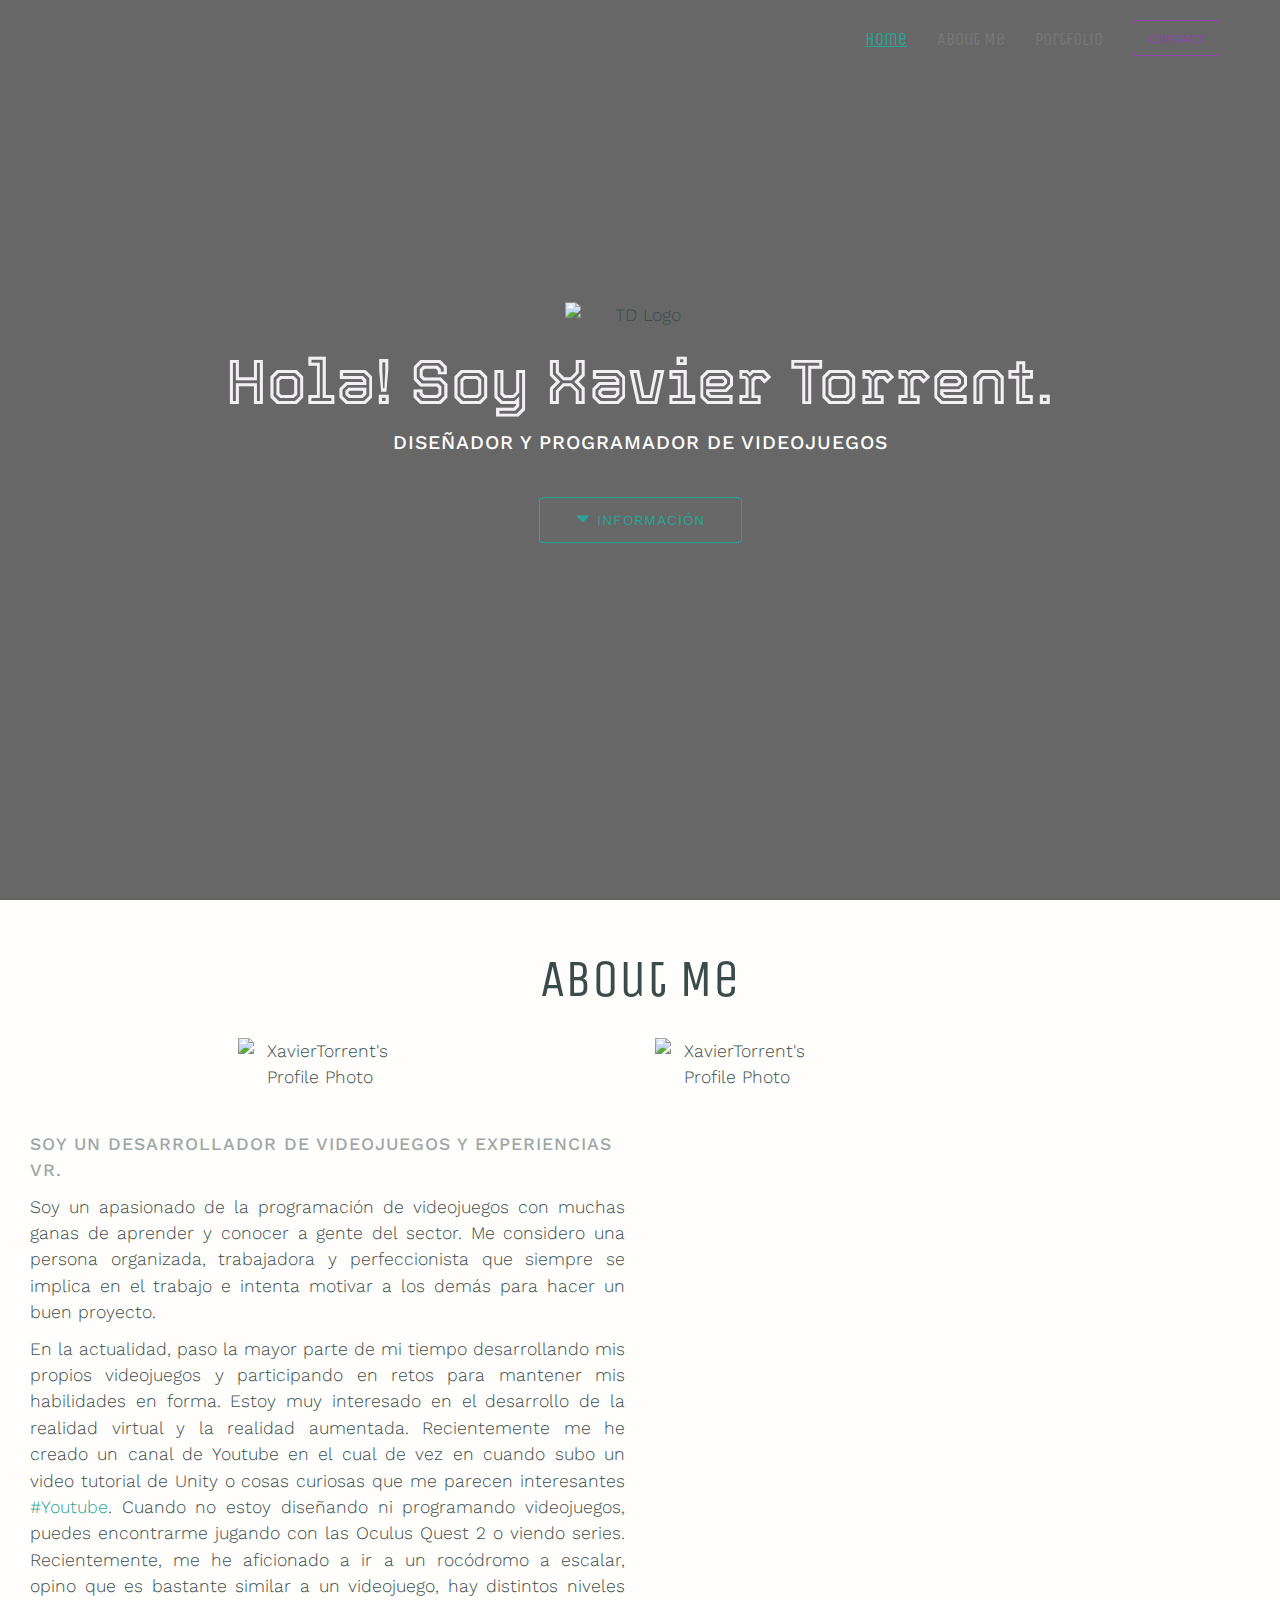
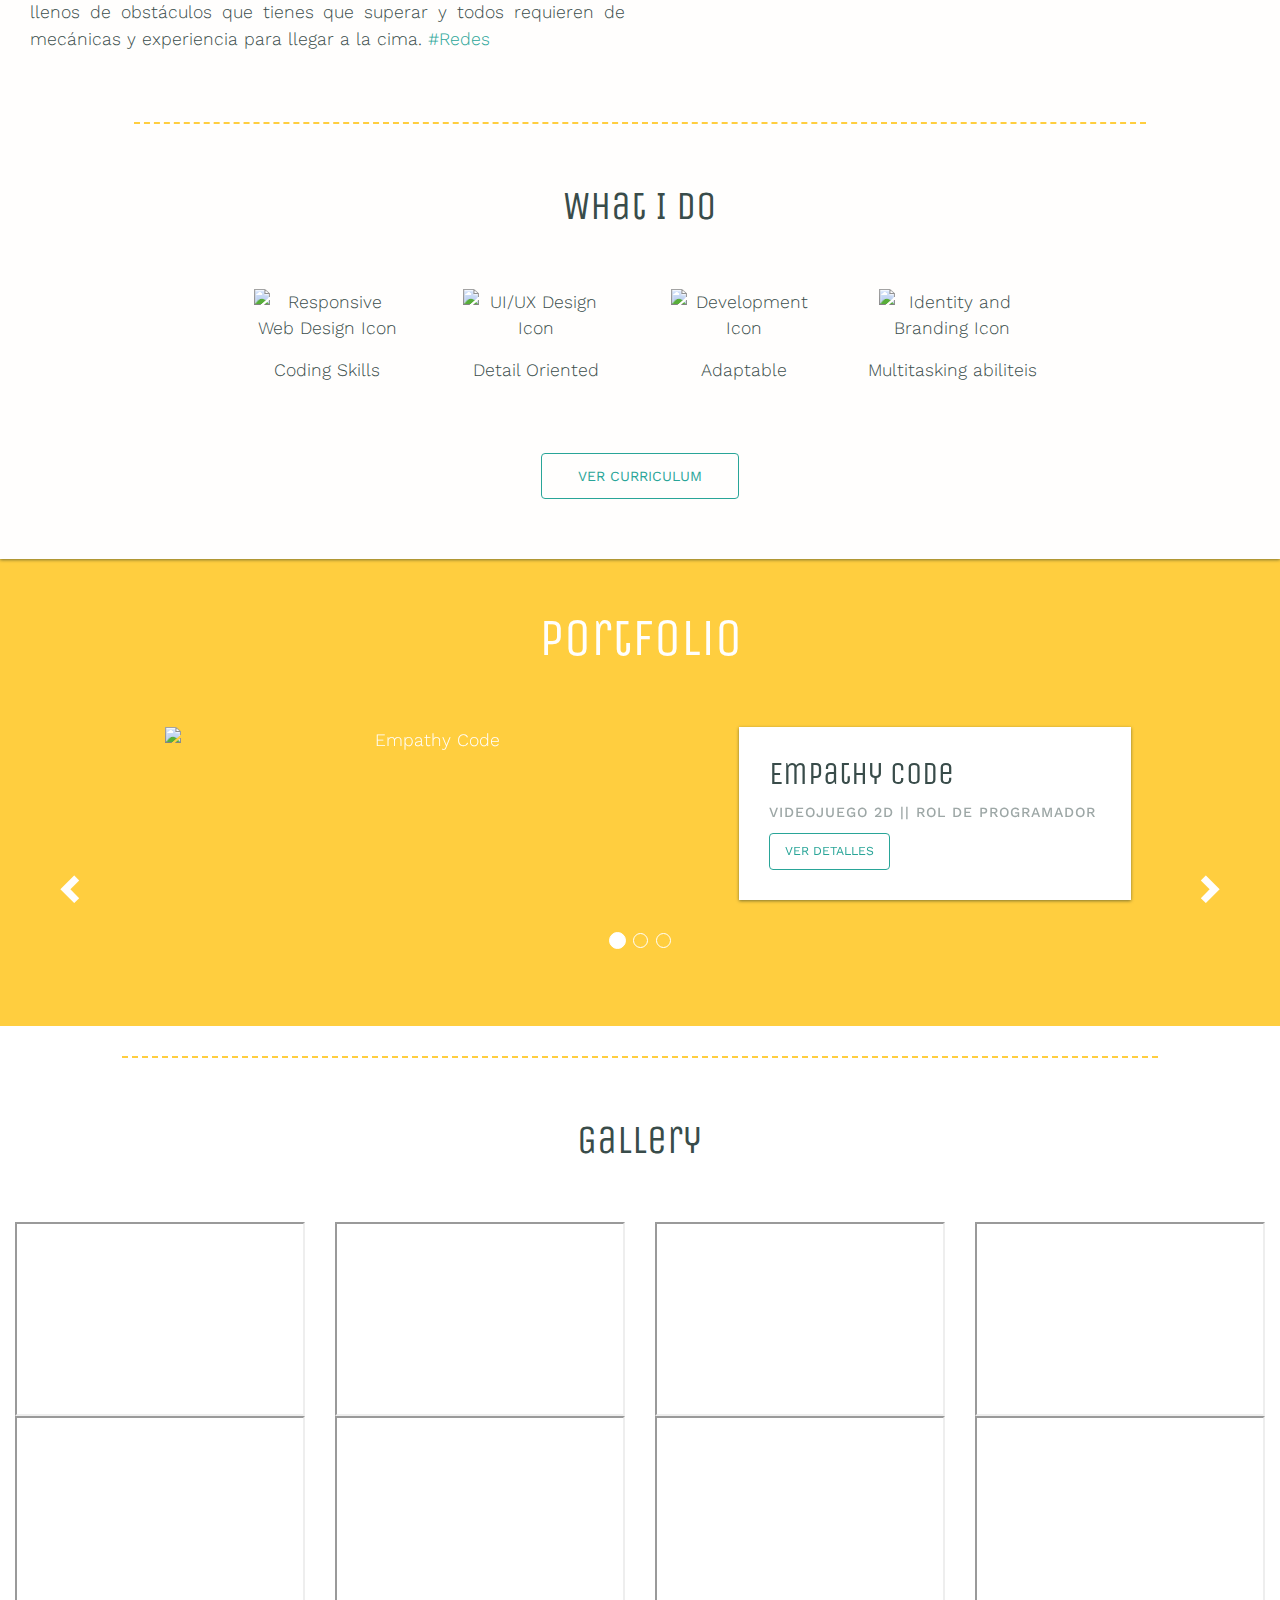
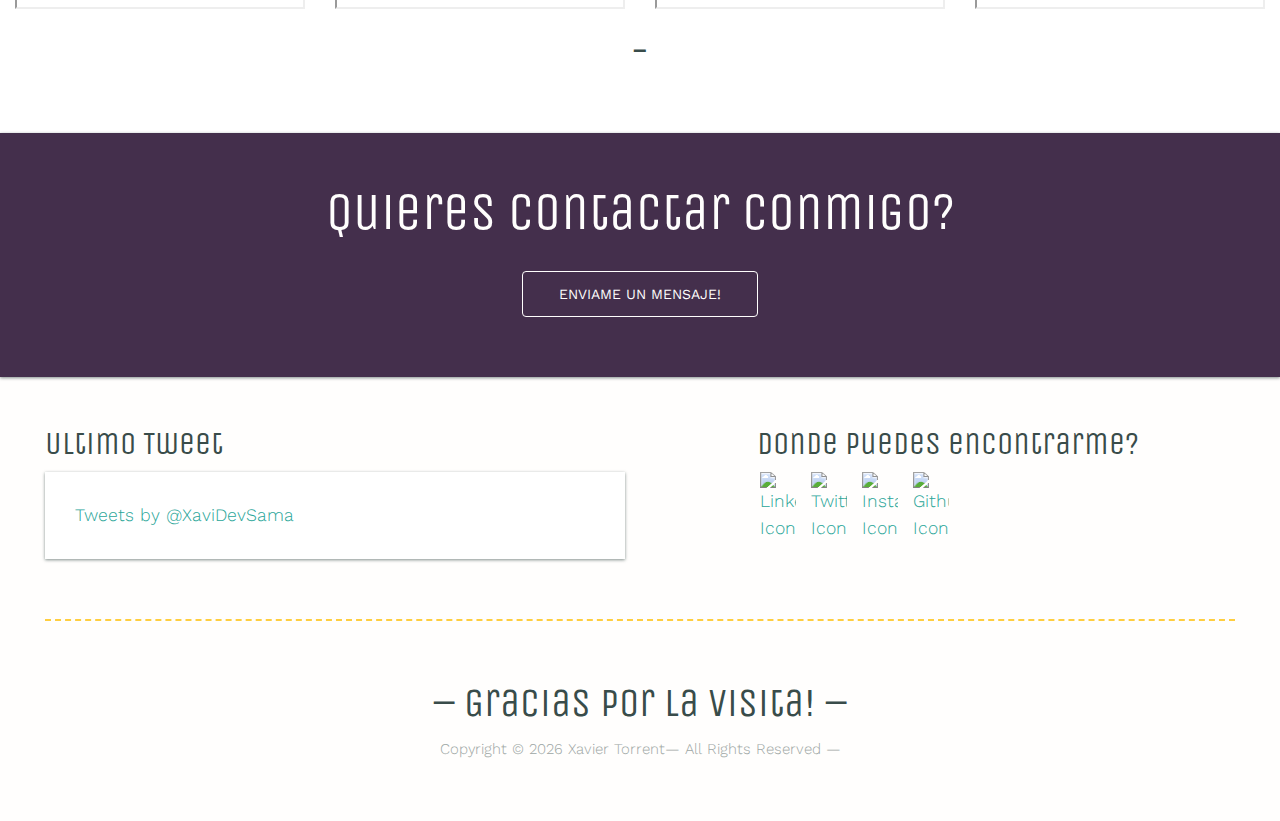
==== commit 3648eed1: "Update index.html" ====
--- a/index.html
+++ b/index.html
@@ -71,7 +71,10 @@
       </div>
       <div class="row mb-30">
         <div class="col-xs-12 col-md-3 col-md-offset-1 col-lg-2 col-lg-offset-2">
-          <img class="img-responsive center-block profile mb-30" src="https://raw.githubusercontent.com/XaviDevSama/archive/main/main/Me/london_me.jpg" alt="XavierTorrent's Profile Photo">
+          <img class="img-responsive center-block profile mb-30" src="https://raw.githubusercontent.com/XaviDevSama/archive/main/main/Me/london_me.jpeg" alt="XavierTorrent's Profile Photo">
+        </div>
+	<div class="col-xs-12 col-md-3 col-md-offset-1 col-lg-2 col-lg-offset-2">
+          <img class="img-responsive center-block profile mb-30" src="https://raw.githubusercontent.com/XaviDevSama/archive/main/main/Me/london_me.jpeg" alt="XavierTorrent's Profile Photo">
         </div>
         <div class="col-sm-8 col-sm-offset-2 col-md-7 col-md-offset-0 col-lg-6 text-left">
 		  <h4>Soy un desarrollador de videojuegos y experiencias VR.</h4>
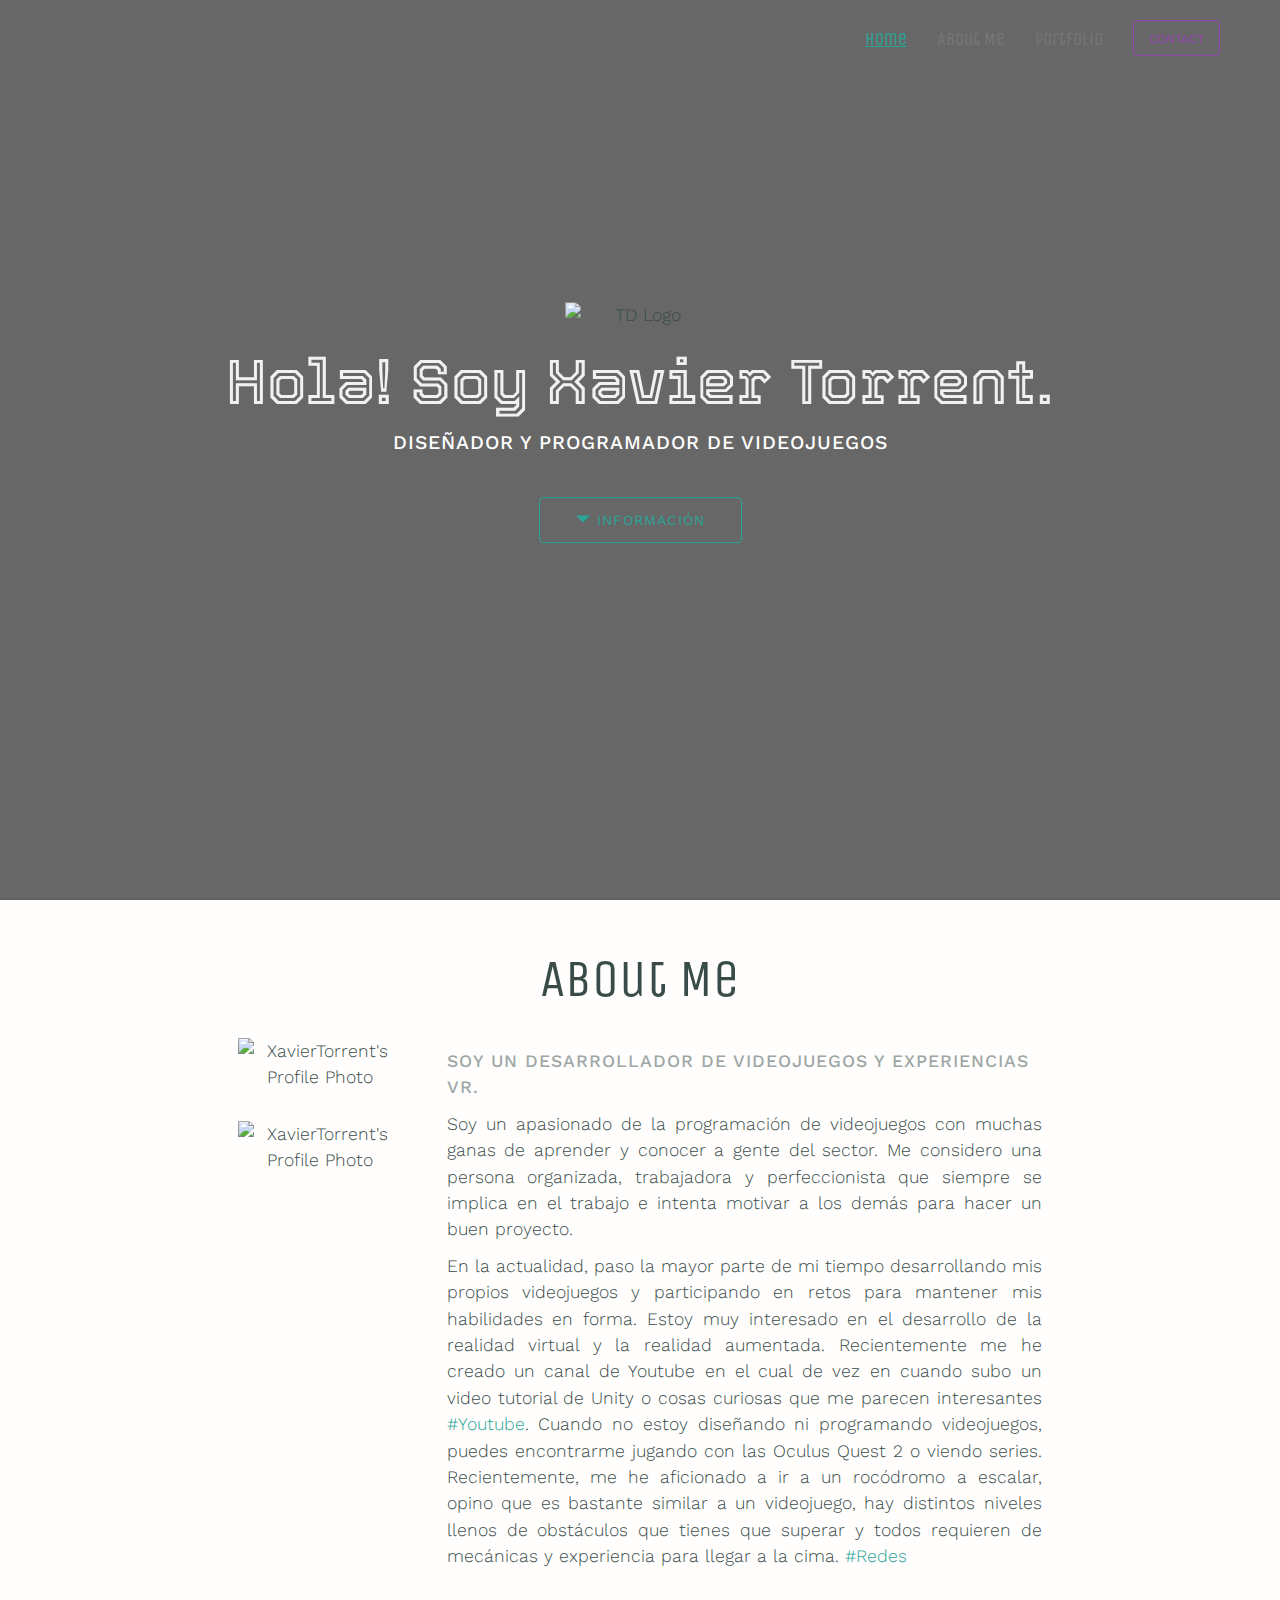
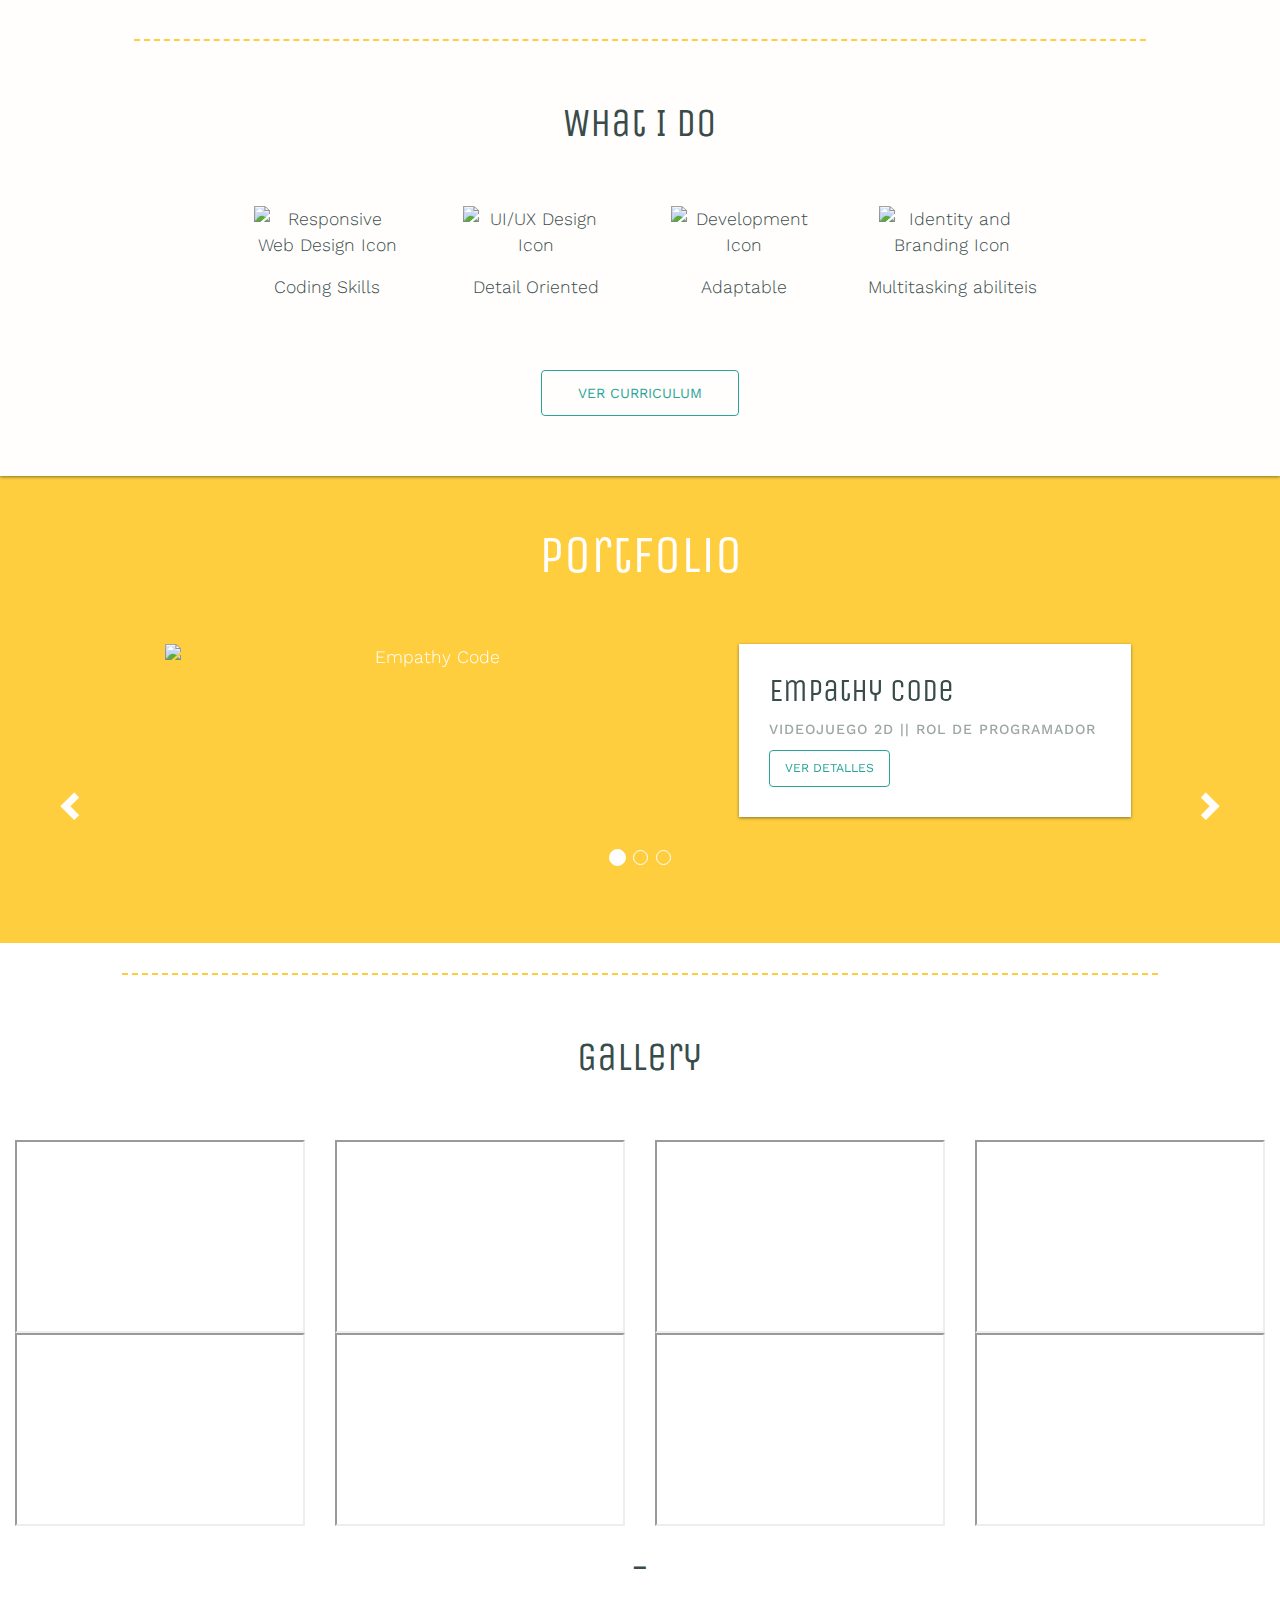
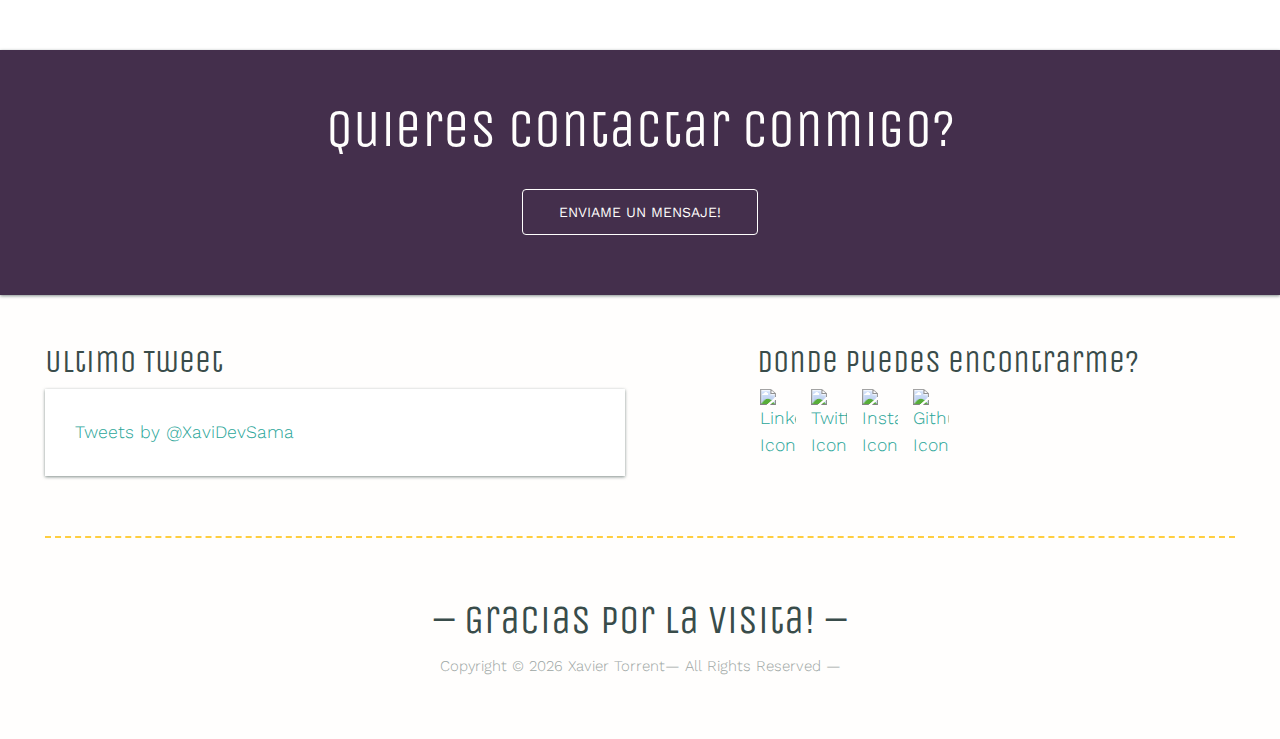
==== commit d62cc14e: "Update index.html" ====
--- a/index.html
+++ b/index.html
@@ -72,12 +72,10 @@
       <div class="row mb-30">
         <div class="col-xs-12 col-md-3 col-md-offset-1 col-lg-2 col-lg-offset-2">
           <img class="img-responsive center-block profile mb-30" src="https://raw.githubusercontent.com/XaviDevSama/archive/main/main/Me/london_me.jpeg" alt="XavierTorrent's Profile Photo">
-        </div>
-	<div class="col-xs-12 col-md-3 col-md-offset-1 col-lg-2 col-lg-offset-2">
-          <img class="img-responsive center-block profile mb-30" src="https://raw.githubusercontent.com/XaviDevSama/archive/main/main/Me/london_me.jpeg" alt="XavierTorrent's Profile Photo">
-        </div>
-        <div class="col-sm-8 col-sm-offset-2 col-md-7 col-md-offset-0 col-lg-6 text-left">
-		  <h4>Soy un desarrollador de videojuegos y experiencias VR.</h4>
+	  <img class="img-responsive center-block profile mb-30" src="https://raw.githubusercontent.com/XaviDevSama/archive/main/main/Me/london_me2.jpg" alt="XavierTorrent's Profile Photo">
+        </div>
+	 <div class="col-sm-8 col-sm-offset-2 col-md-7 col-md-offset-0 col-lg-6 text-left">
+	  <h4>Soy un desarrollador de videojuegos y experiencias VR.</h4>
           <p align ="justify">Soy un apasionado de la programación de videojuegos con muchas ganas de aprender y conocer a gente del sector. Me considero una persona organizada, trabajadora y perfeccionista que siempre se implica en el trabajo e intenta motivar a los demás para hacer un buen proyecto. </p>
           <p align ="justify">En la actualidad, paso la mayor parte de mi tiempo desarrollando mis propios videojuegos y participando en retos para mantener mis habilidades en forma. Estoy muy interesado en el desarrollo de la realidad virtual y la realidad aumentada. Recientemente me he creado un canal de Youtube en el cual de vez en cuando subo un video tutorial de Unity o cosas curiosas que me parecen interesantes <a href="https://www.youtube.com/channel/UC3RsbT_n2AJKDtTgUHJdu0w" target="_blank">#Youtube</a>. Cuando no estoy diseñando ni programando videojuegos, puedes encontrarme jugando con las Oculus Quest 2 o viendo series. Recientemente, me he aficionado a ir a un rocódromo a escalar, opino que es bastante similar a un videojuego, hay distintos niveles llenos de obstáculos que tienes que superar y todos requieren de mecánicas y experiencia para llegar a la cima. <a class="scroll" href="#follow-me">#Redes</a></p>
         </div>
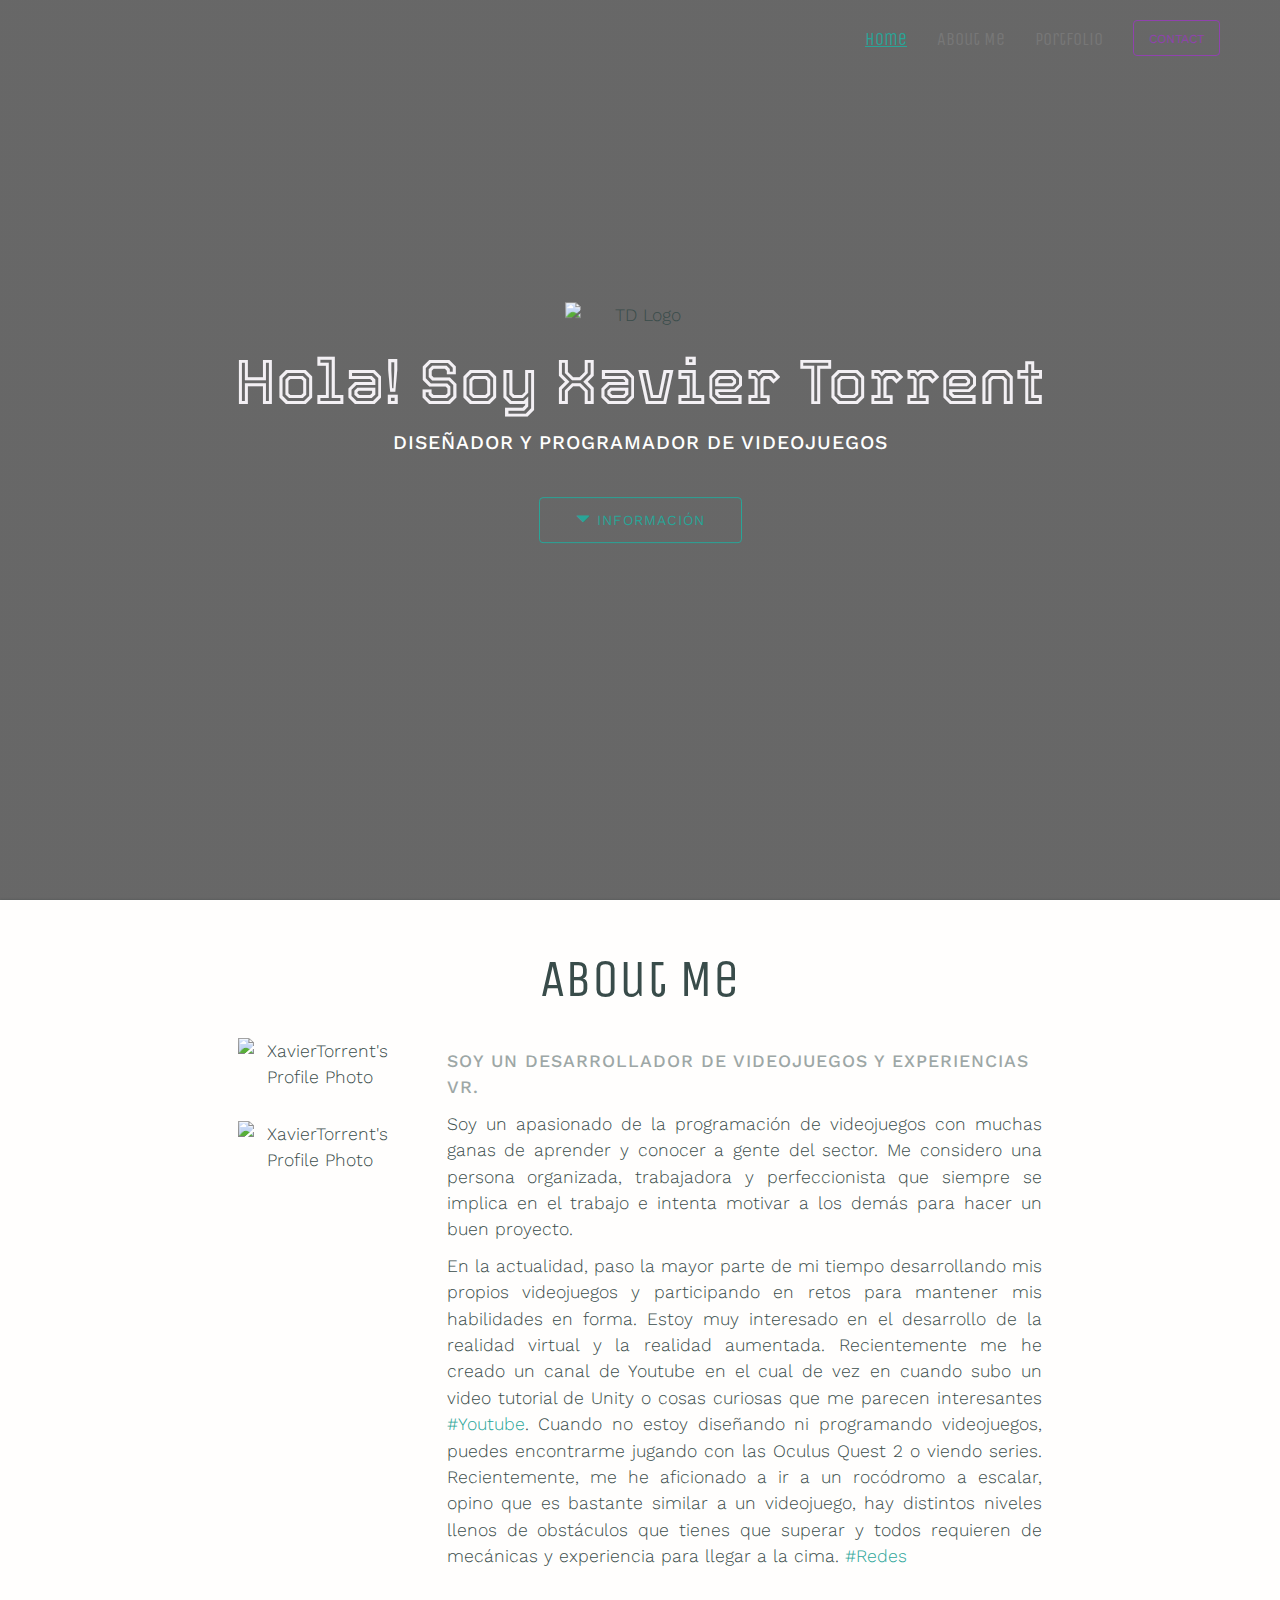
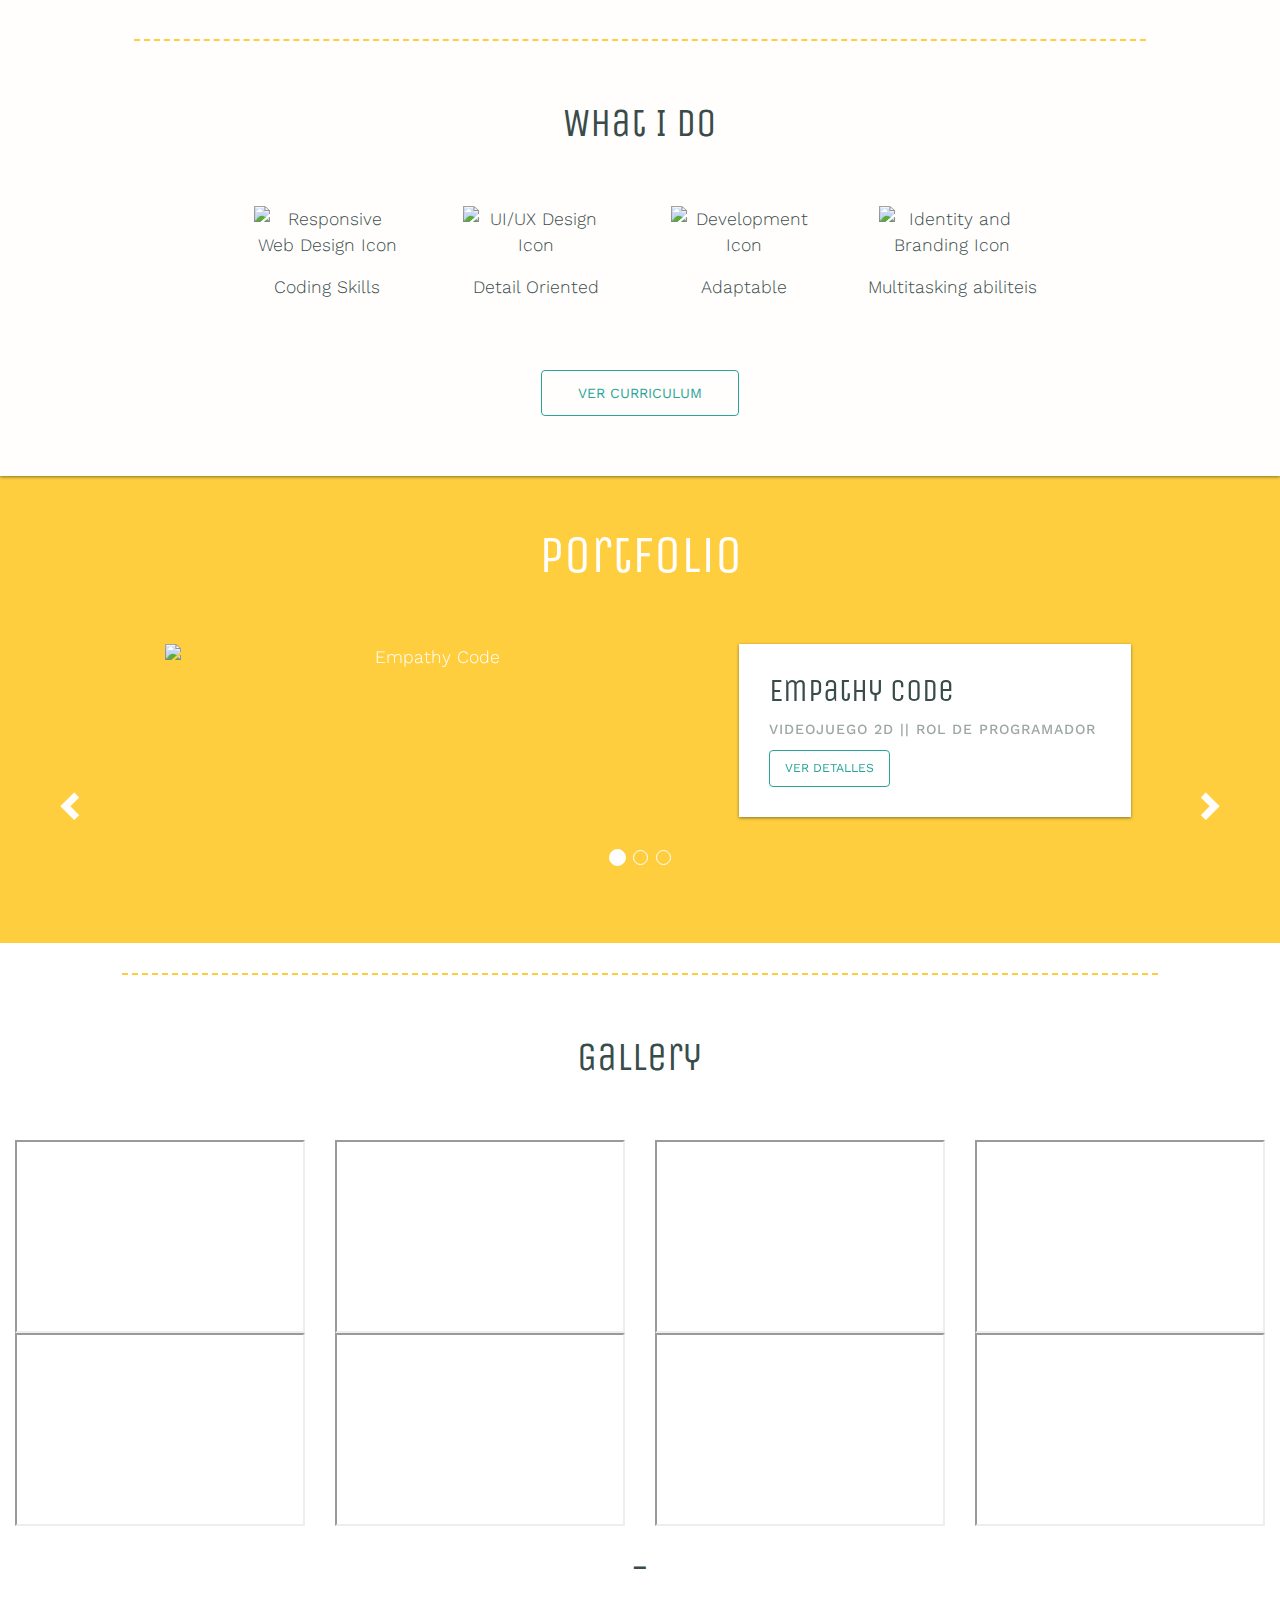
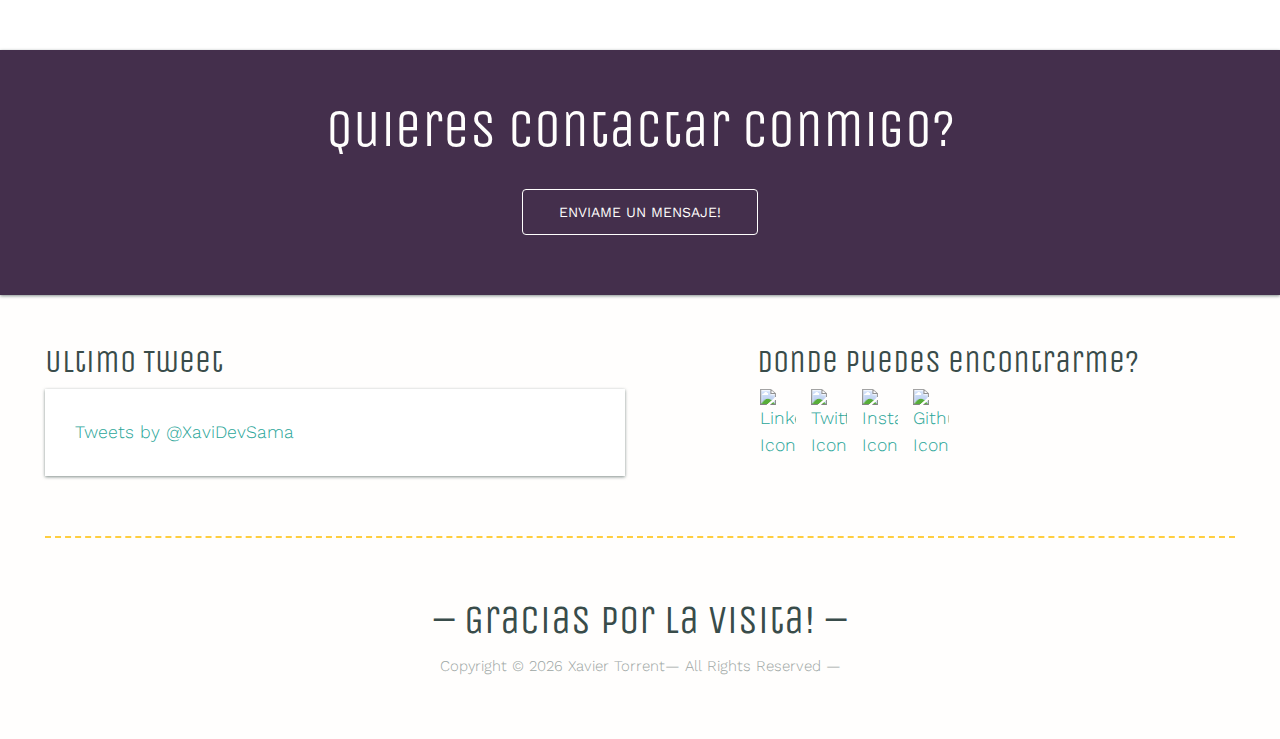
==== commit 3c6899eb: "Update index.html" ====
--- a/index.html
+++ b/index.html
@@ -53,7 +53,7 @@
           <img class="img-responsive center-block logo" src="https://raw.githubusercontent.com/XaviDevSama/archive/main/main/Me/cara.JPG" alt="TD Logo">
         </div>
         <div class="col-xs-12">
-          <h1 class="title">Hola! Soy Xavier Torrent.</h1>
+          <h1 class="title">Hola! Soy Xavier Torrent</h1>
           <h5>Diseñador y programador de videojuegos<h5>
           <a class="btn td-btn outline green scroll mt-30" href="#content" title="Más Información sobre mi"><span class="glyphicon glyphicon-triangle-bottom"></span> Información</a>
         </div>
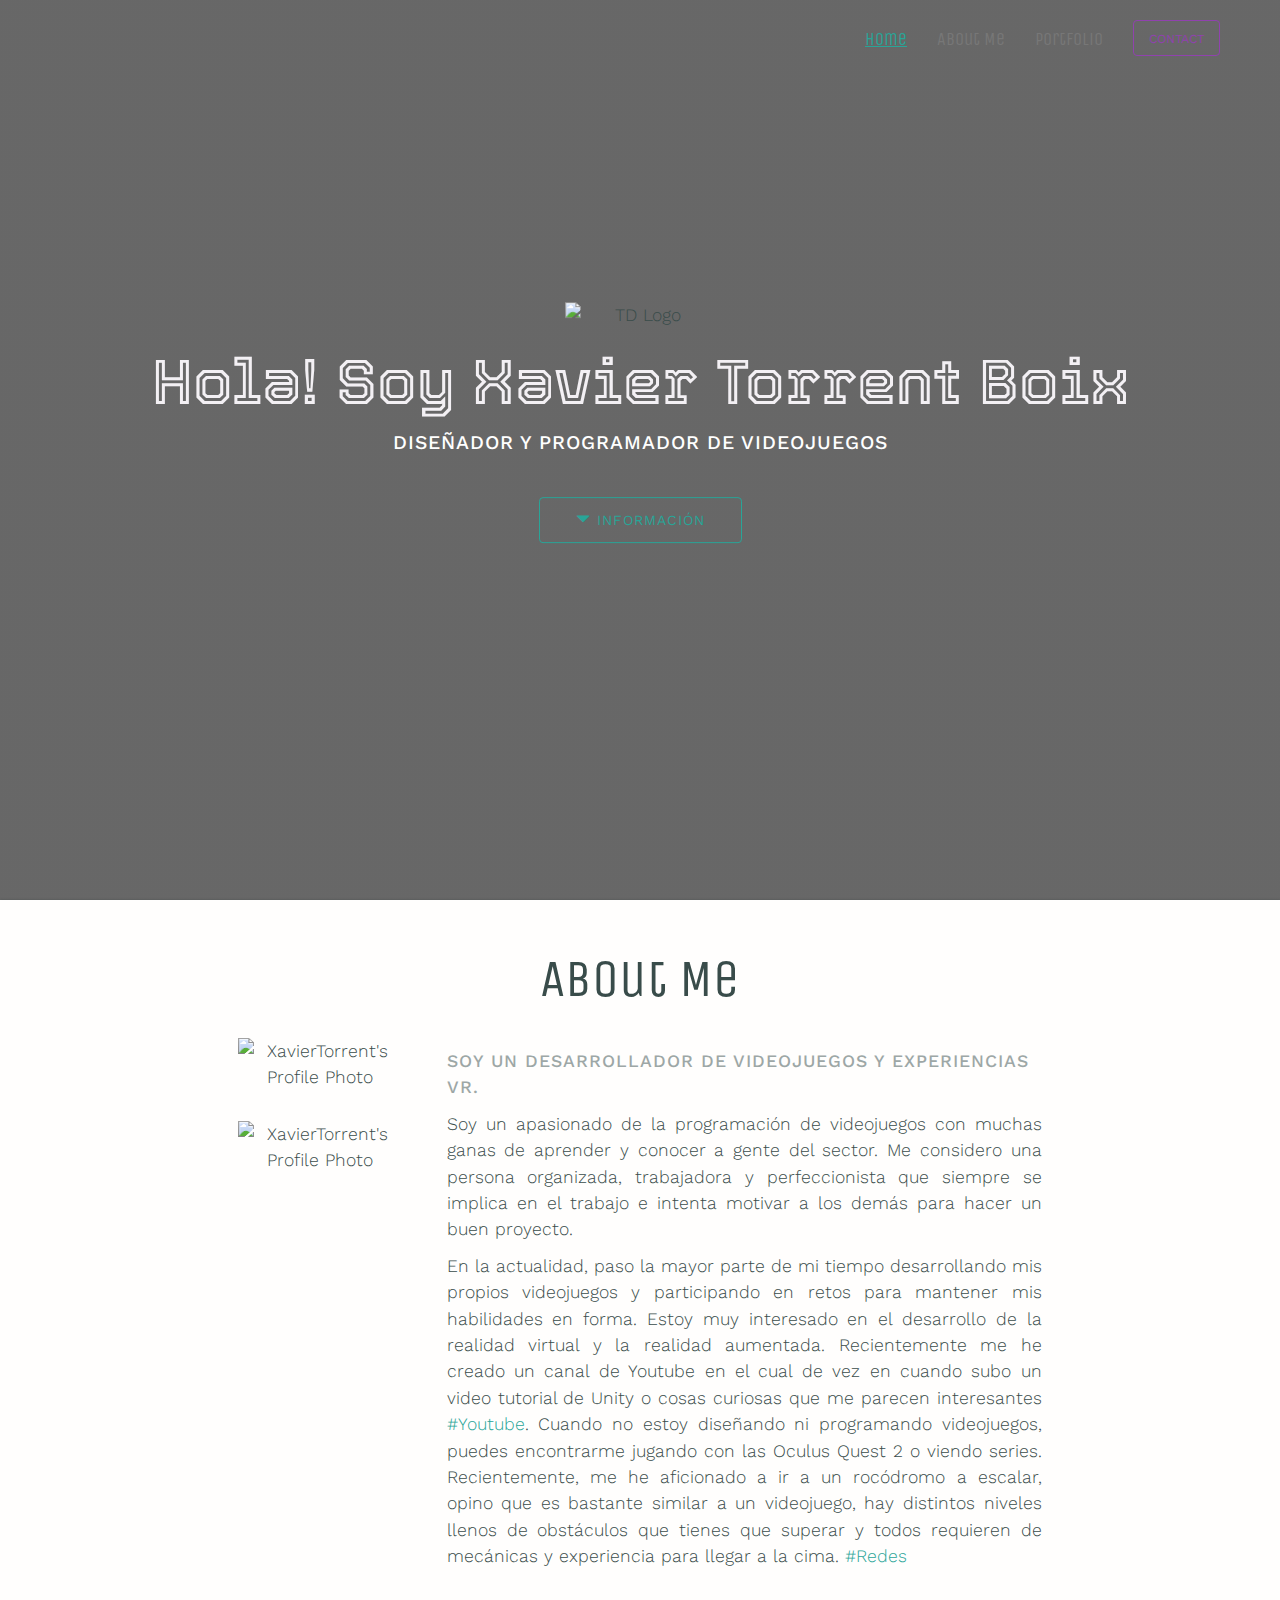
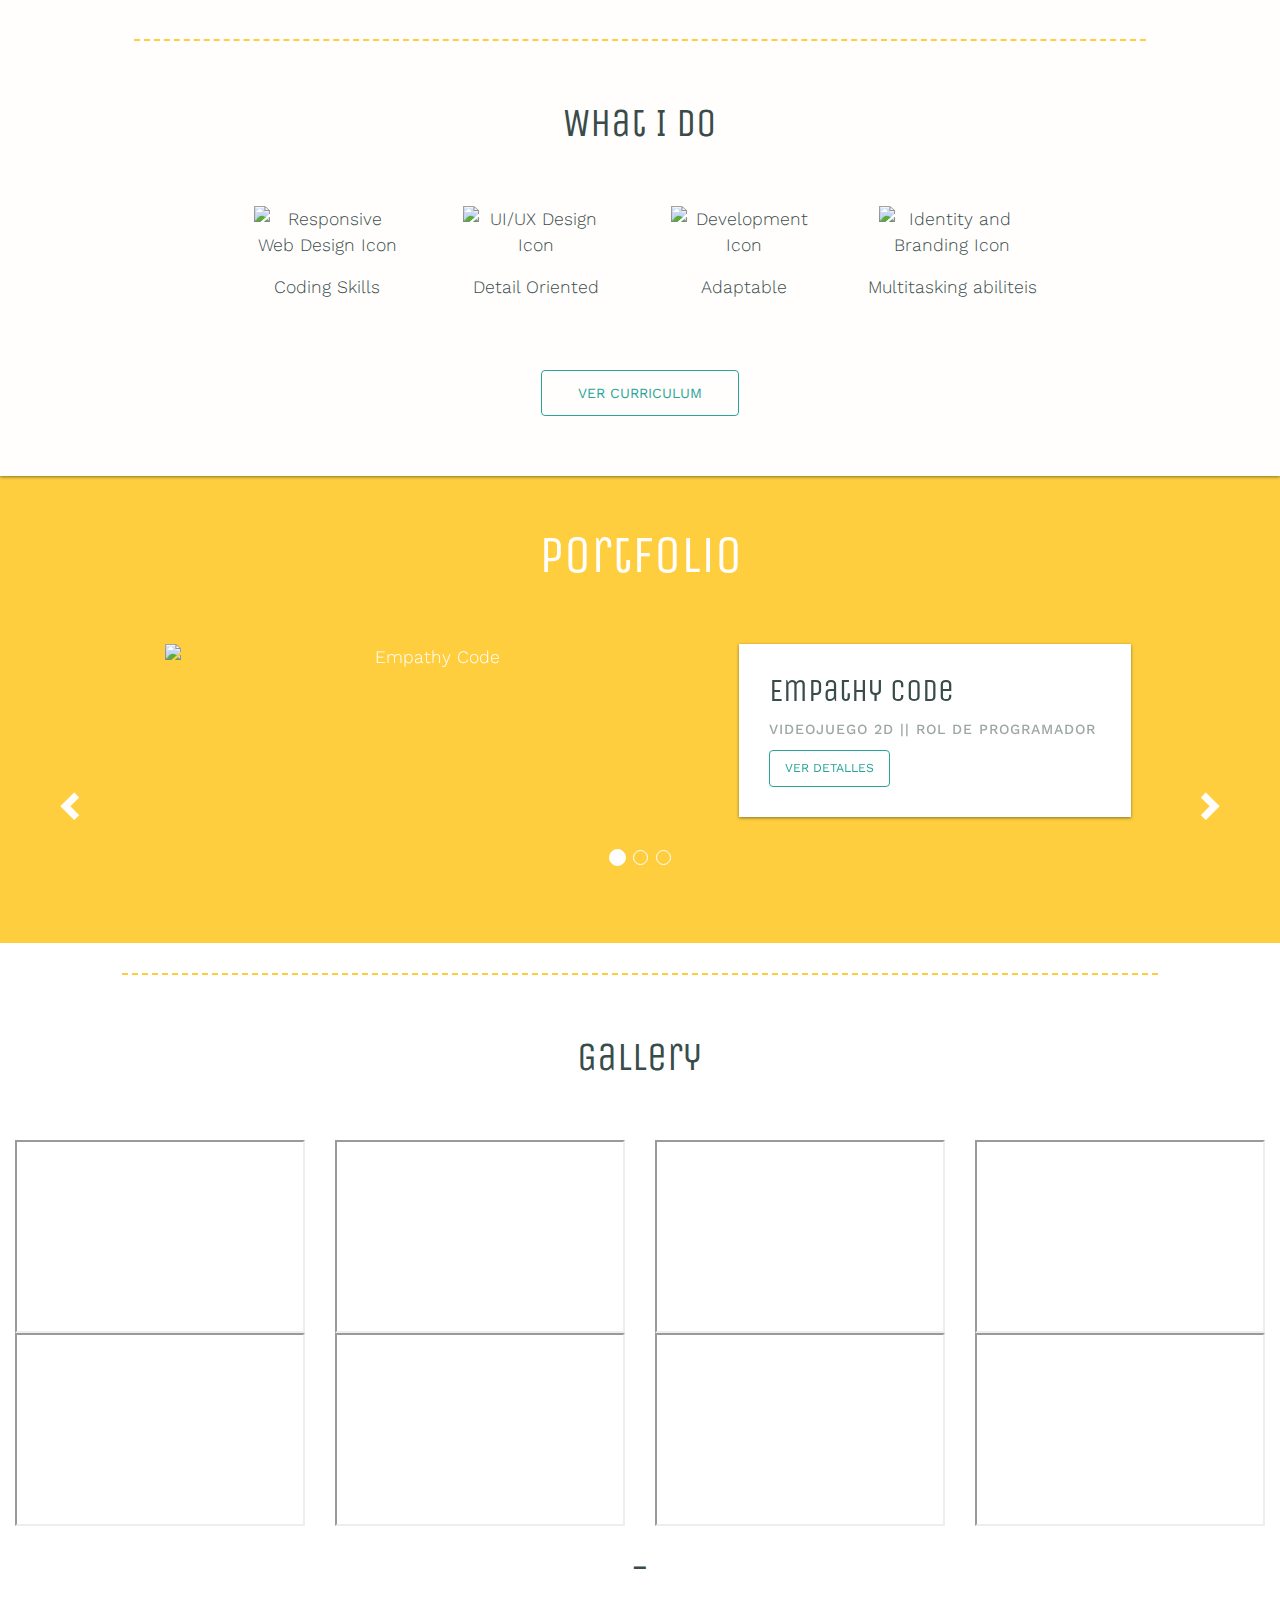
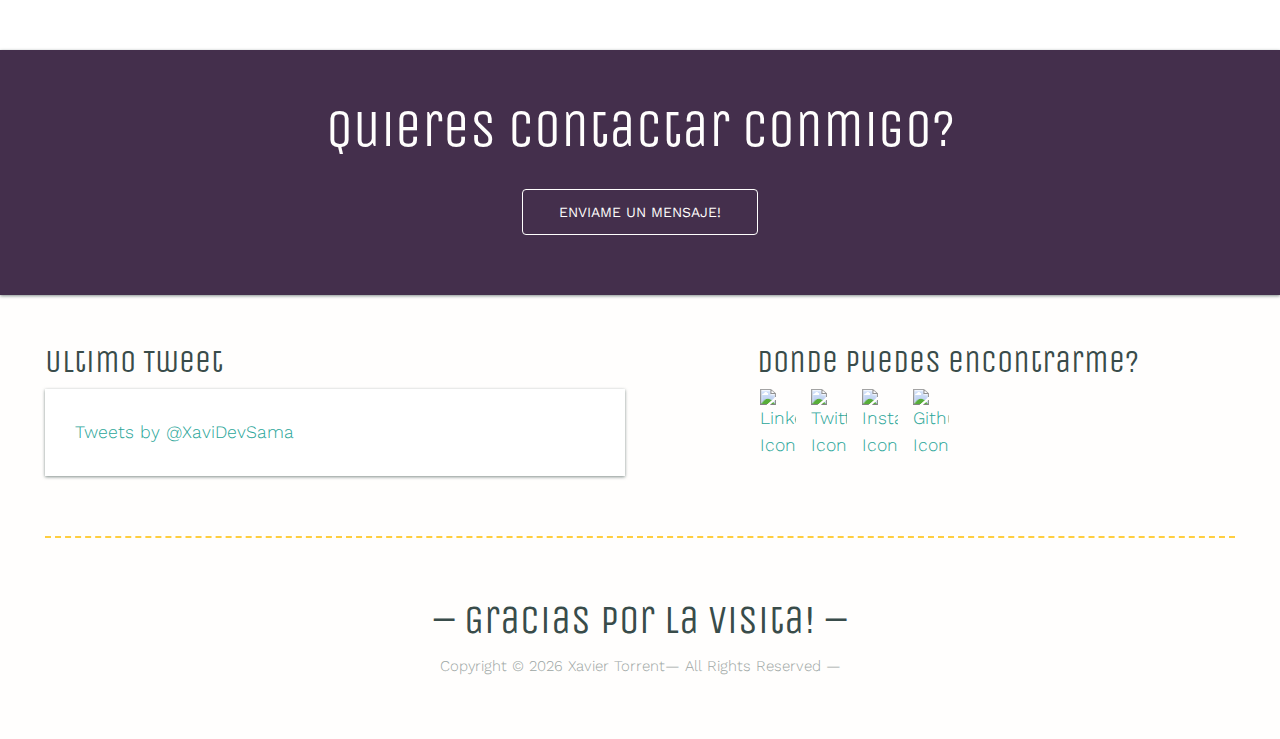
==== commit 838267b5: "Update index.html" ====
--- a/index.html
+++ b/index.html
@@ -53,7 +53,7 @@
           <img class="img-responsive center-block logo" src="https://raw.githubusercontent.com/XaviDevSama/archive/main/main/Me/cara.JPG" alt="TD Logo">
         </div>
         <div class="col-xs-12">
-          <h1 class="title">Hola! Soy Xavier Torrent</h1>
+          <h1 class="title">Hola! Soy Xavier Torrent Boix</h1>
           <h5>Diseñador y programador de videojuegos<h5>
           <a class="btn td-btn outline green scroll mt-30" href="#content" title="Más Información sobre mi"><span class="glyphicon glyphicon-triangle-bottom"></span> Información</a>
         </div>
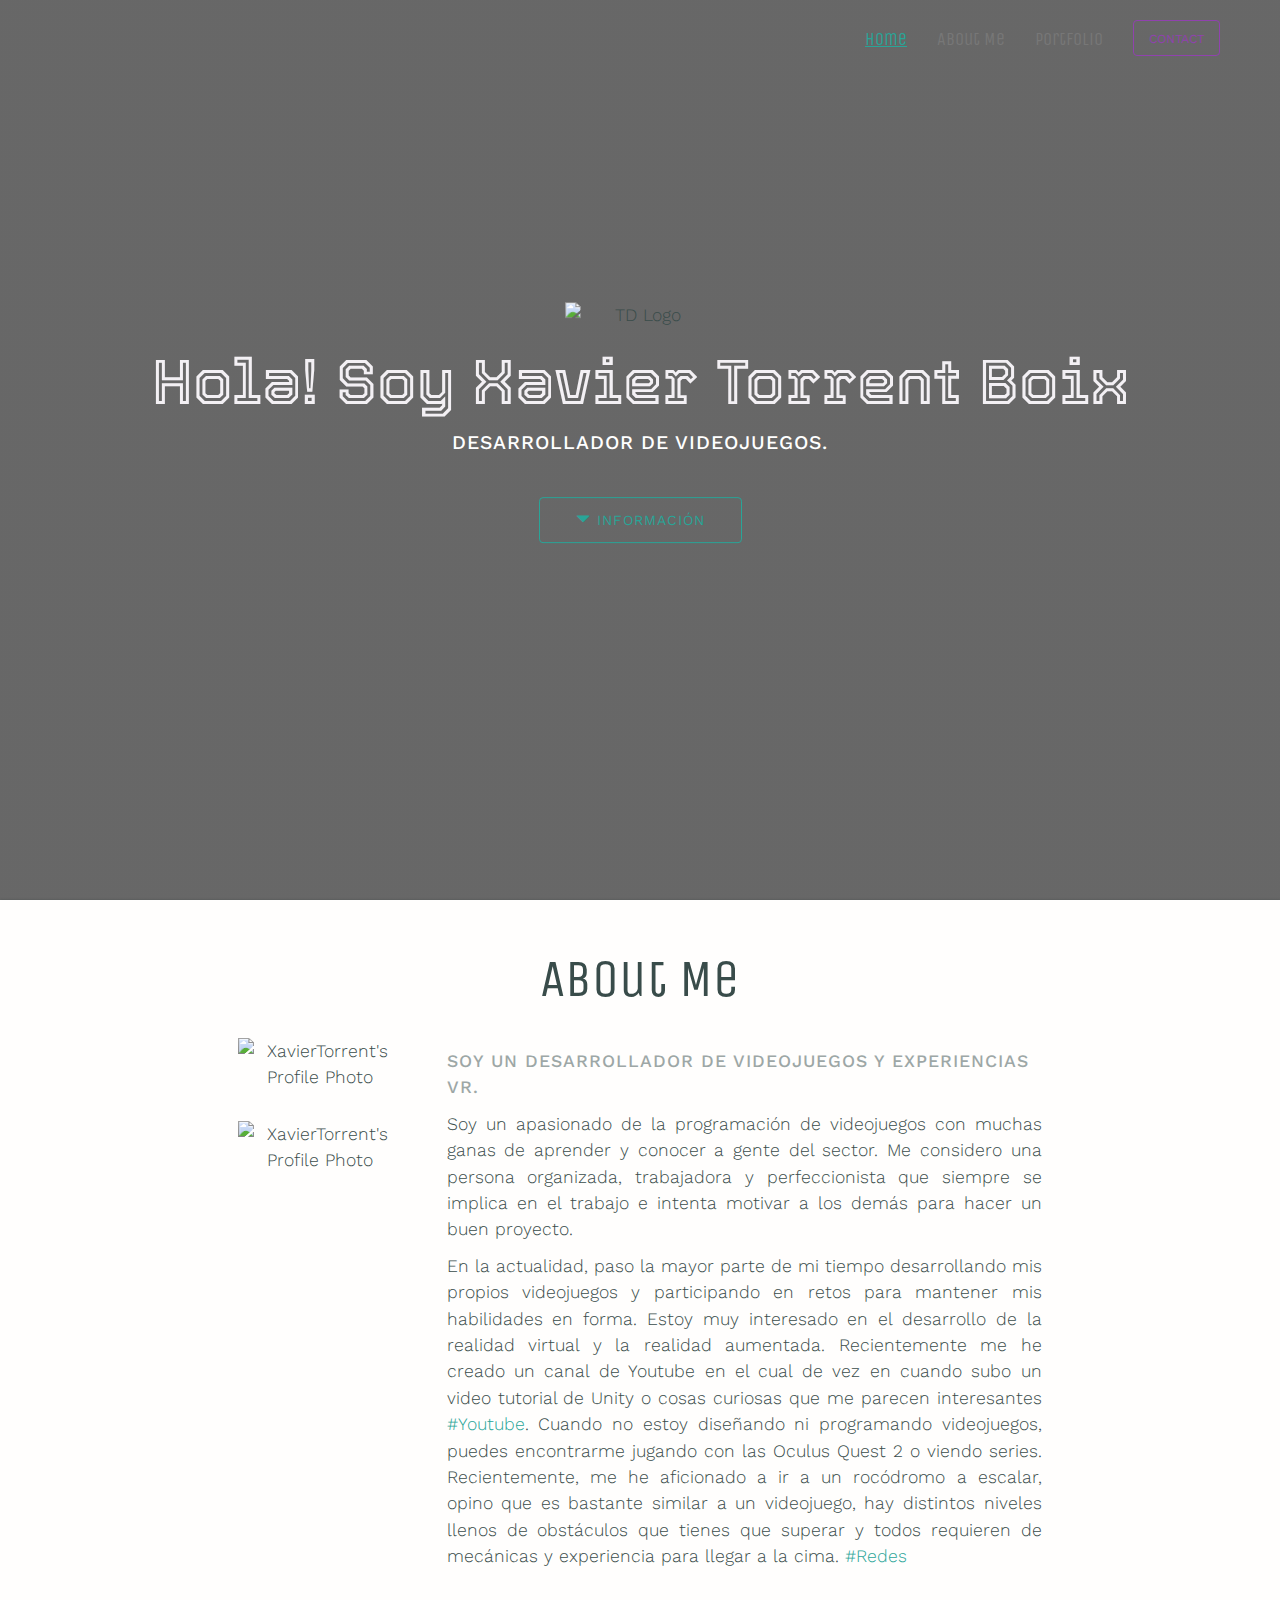
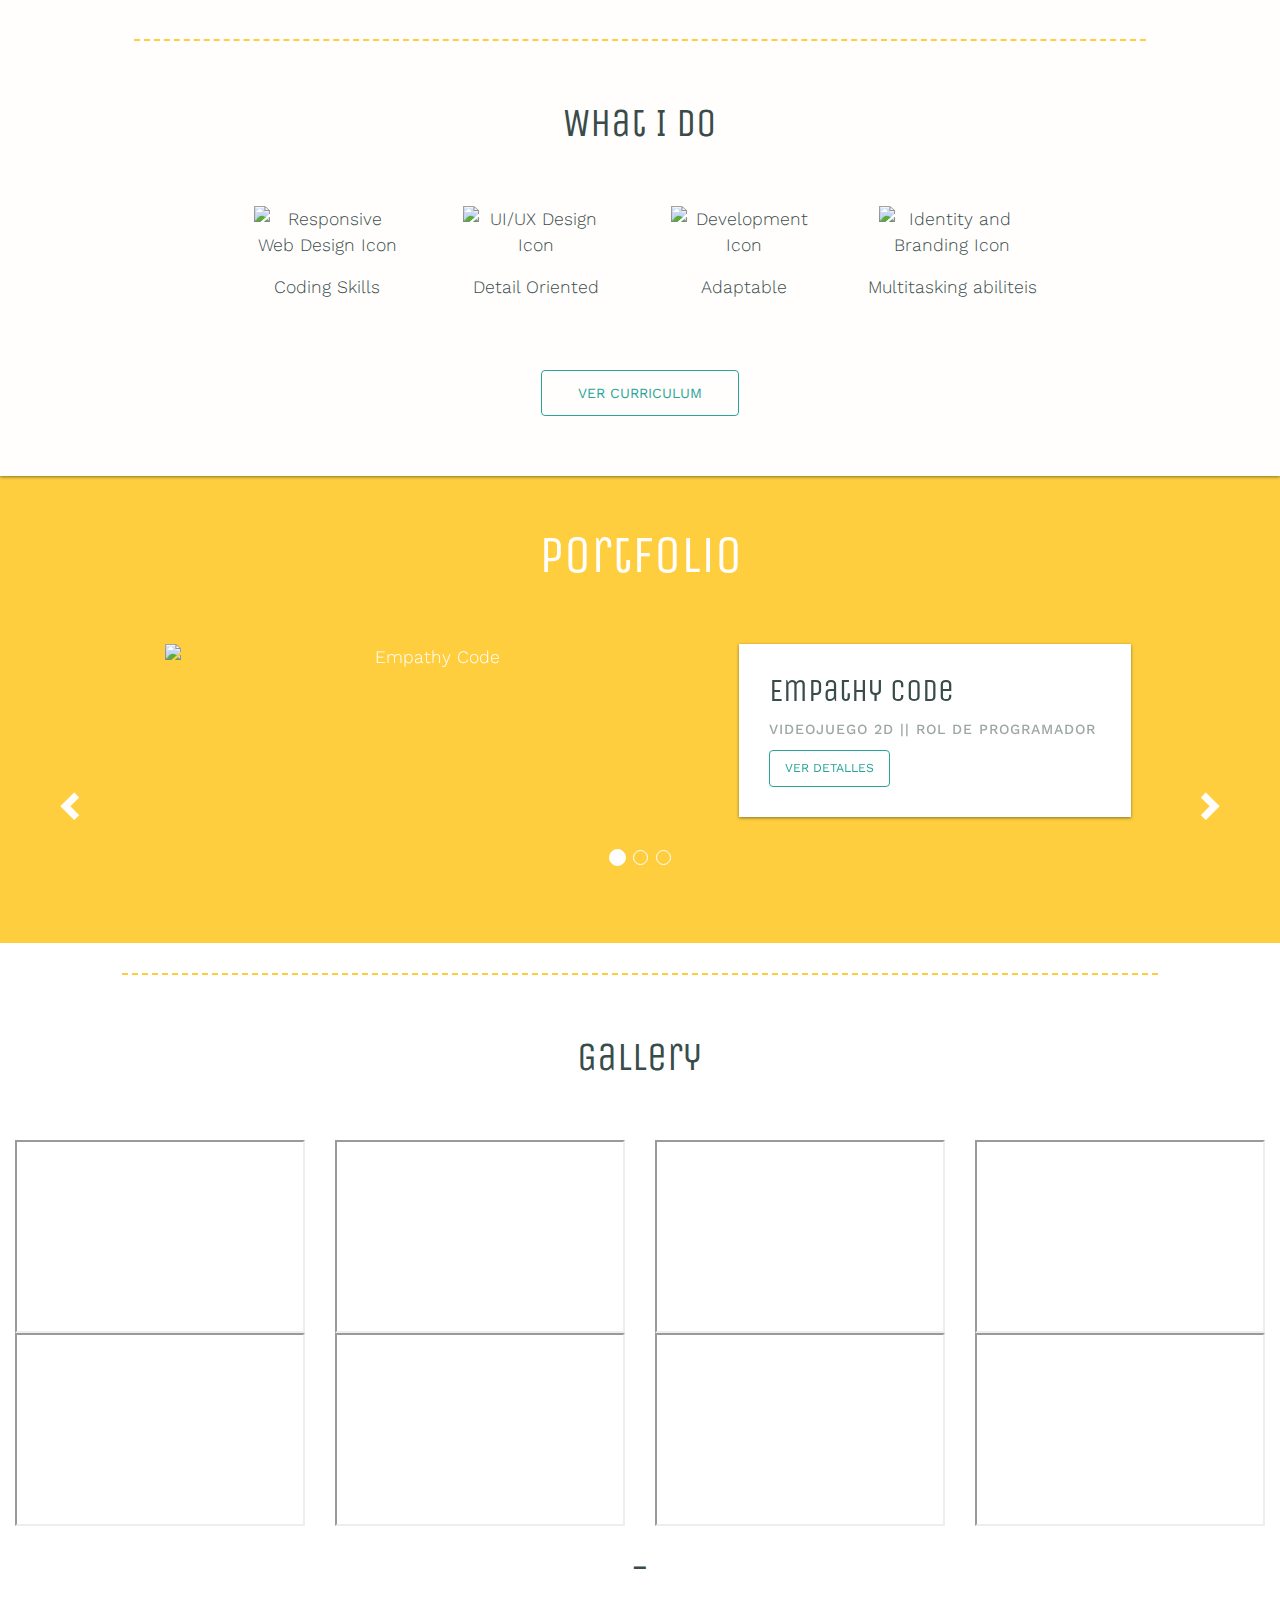
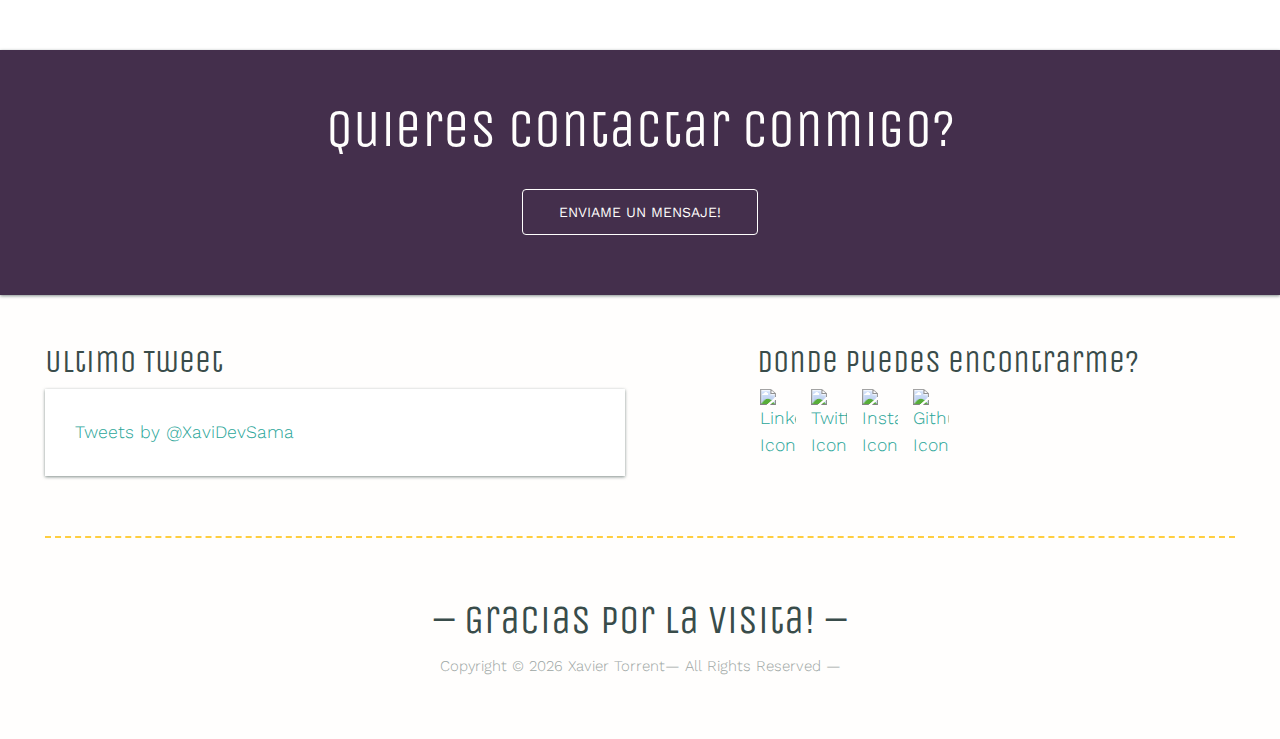
==== commit d107e2d5: "Update index.html" ====
--- a/index.html
+++ b/index.html
@@ -3,7 +3,7 @@
 <head>
   <meta charset="UTF-8">
   <title>Xavier Torrent Porfolio</title>
-  <title>Xavier Torrent | Deseñador de Videojuegos </title>
+  <title>Xavier Torrent | Programador de Videojuegos </title>
 <meta charset="utf-8">
 <meta name="viewport" content="width=device-width, initial-scale=1">
 <link href="https://fonts.googleapis.com/css?family=Unica+One%7CWork+Sans:300,600" rel="stylesheet"><link rel="stylesheet" href="https://cdnjs.cloudflare.com/ajax/libs/normalize/5.0.0/normalize.min.css">
@@ -54,7 +54,7 @@
         </div>
         <div class="col-xs-12">
           <h1 class="title">Hola! Soy Xavier Torrent Boix</h1>
-          <h5>Diseñador y programador de videojuegos<h5>
+          <h5>Desarrollador de Videojuegos.<h5>
           <a class="btn td-btn outline green scroll mt-30" href="#content" title="Más Información sobre mi"><span class="glyphicon glyphicon-triangle-bottom"></span> Información</a>
         </div>
       </div>
@@ -340,7 +340,7 @@
 								C#
 								<div class="bar-container">
 									<span class="bar" data-bar='{ "color": "#19f", "delay": 500  }'>
-										<span class="pct">85%</span>
+										<span class="pct">75%</span>
 									</span>
 								</div>
 							</li>	
@@ -403,7 +403,7 @@
 								Unity
 								<div class="bar-container">
 									<span class="bar" data-bar='{ "color": "#19f", "delay": 1200  }'>
-										<span class="pct">90%</span>
+										<span class="pct">75%</span>
 									</span>
 								</div>
 							</li>	
